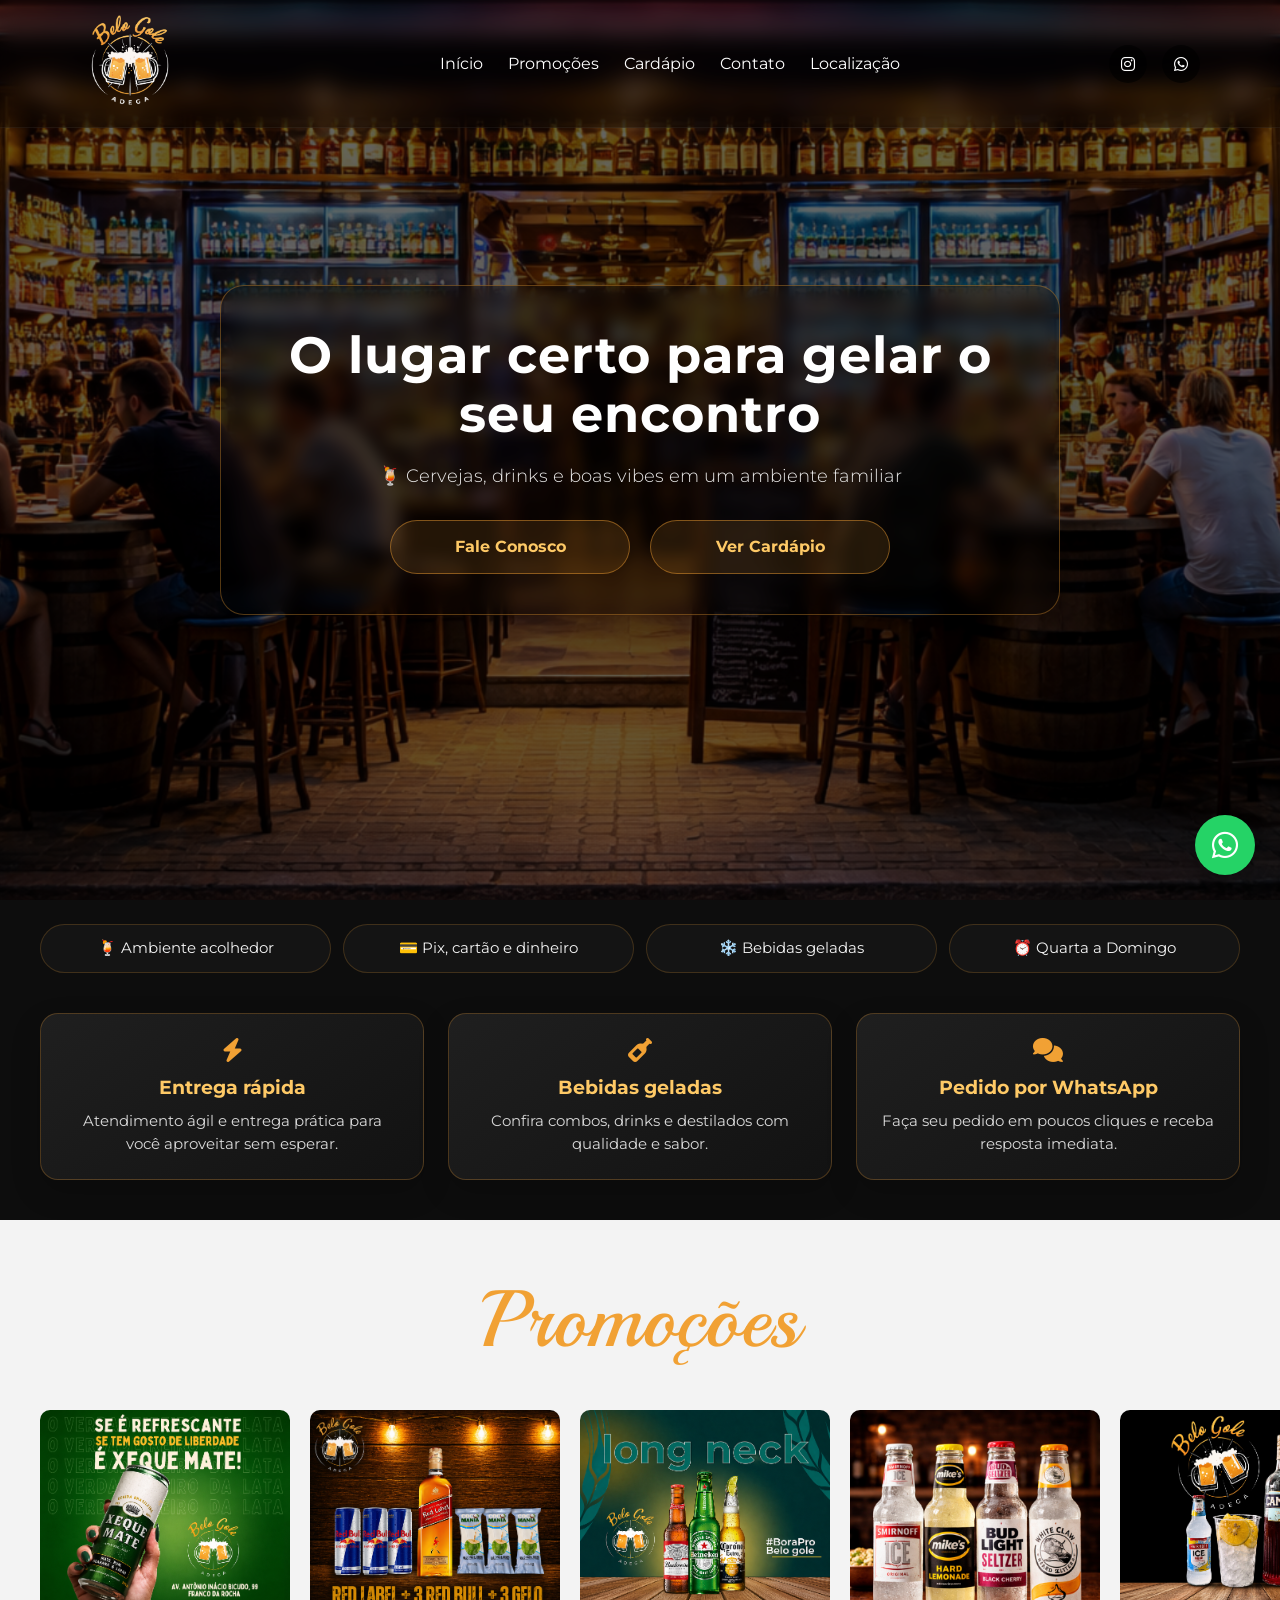
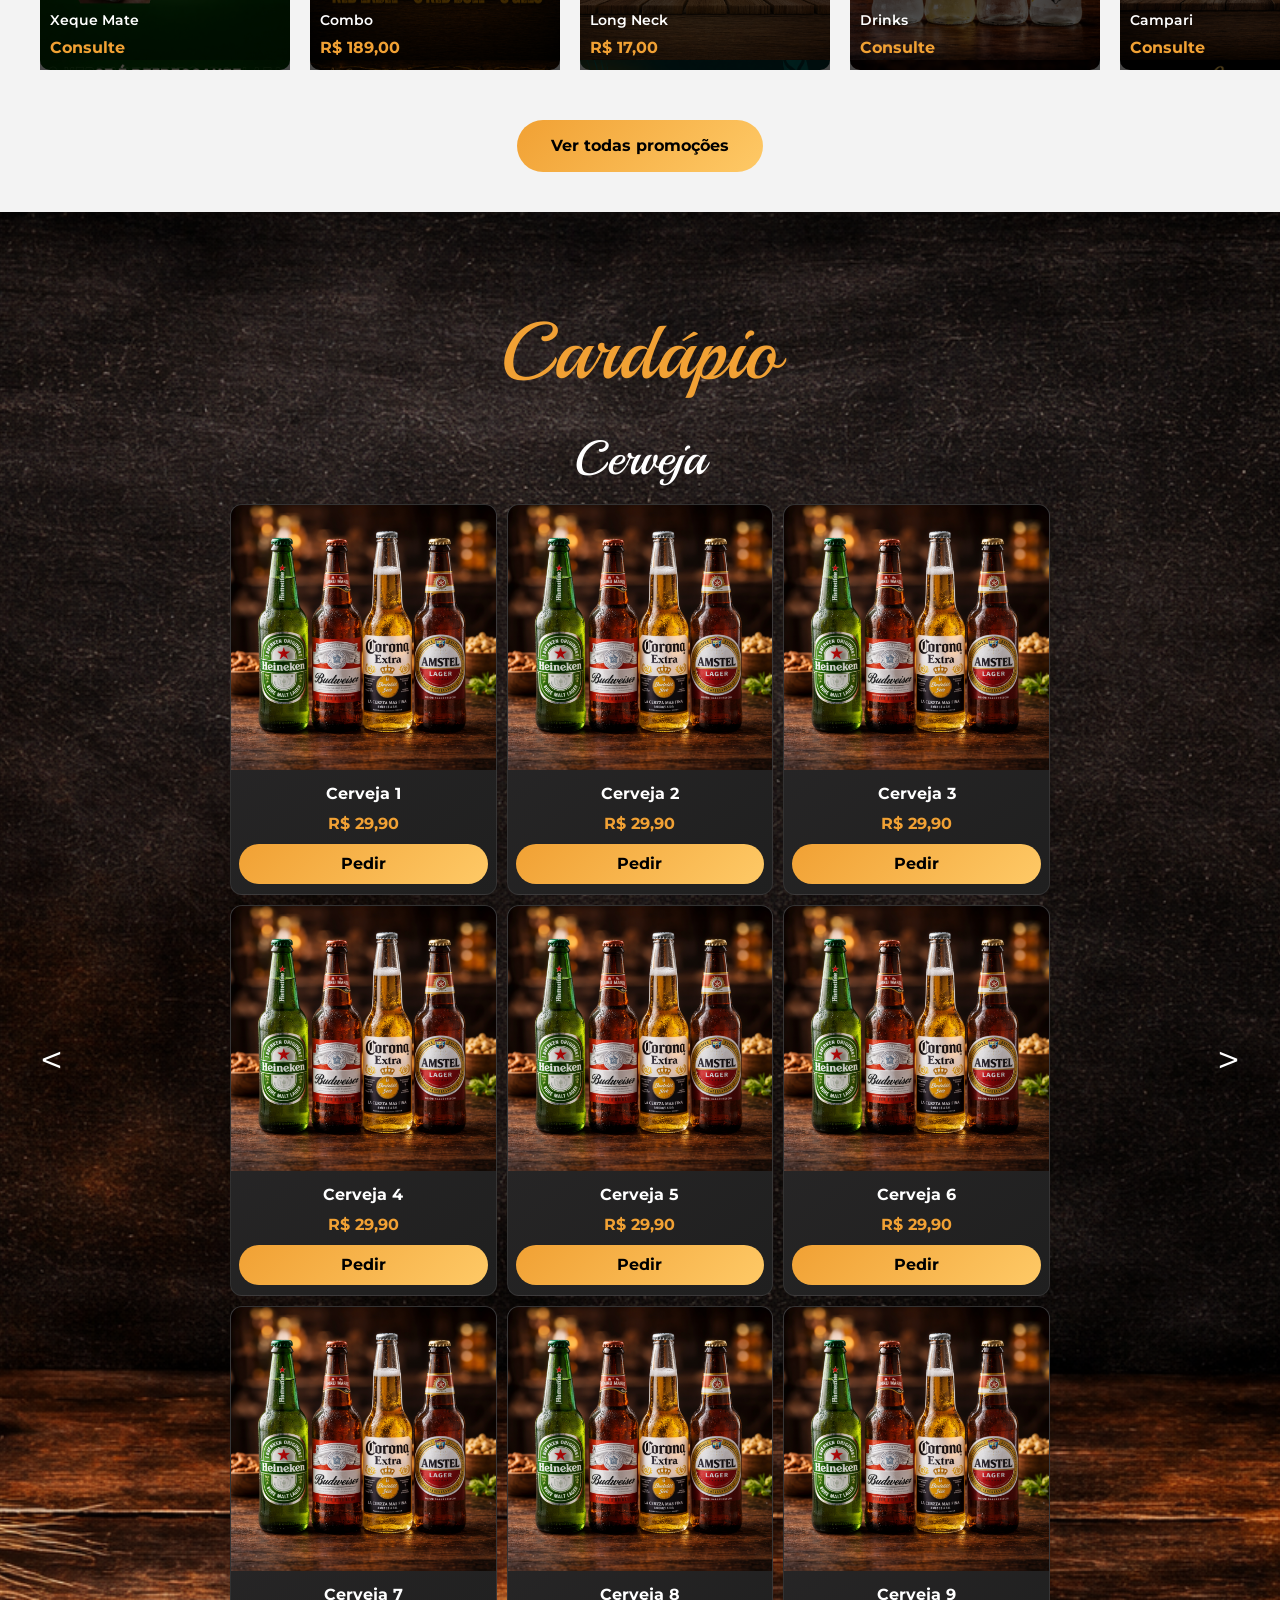
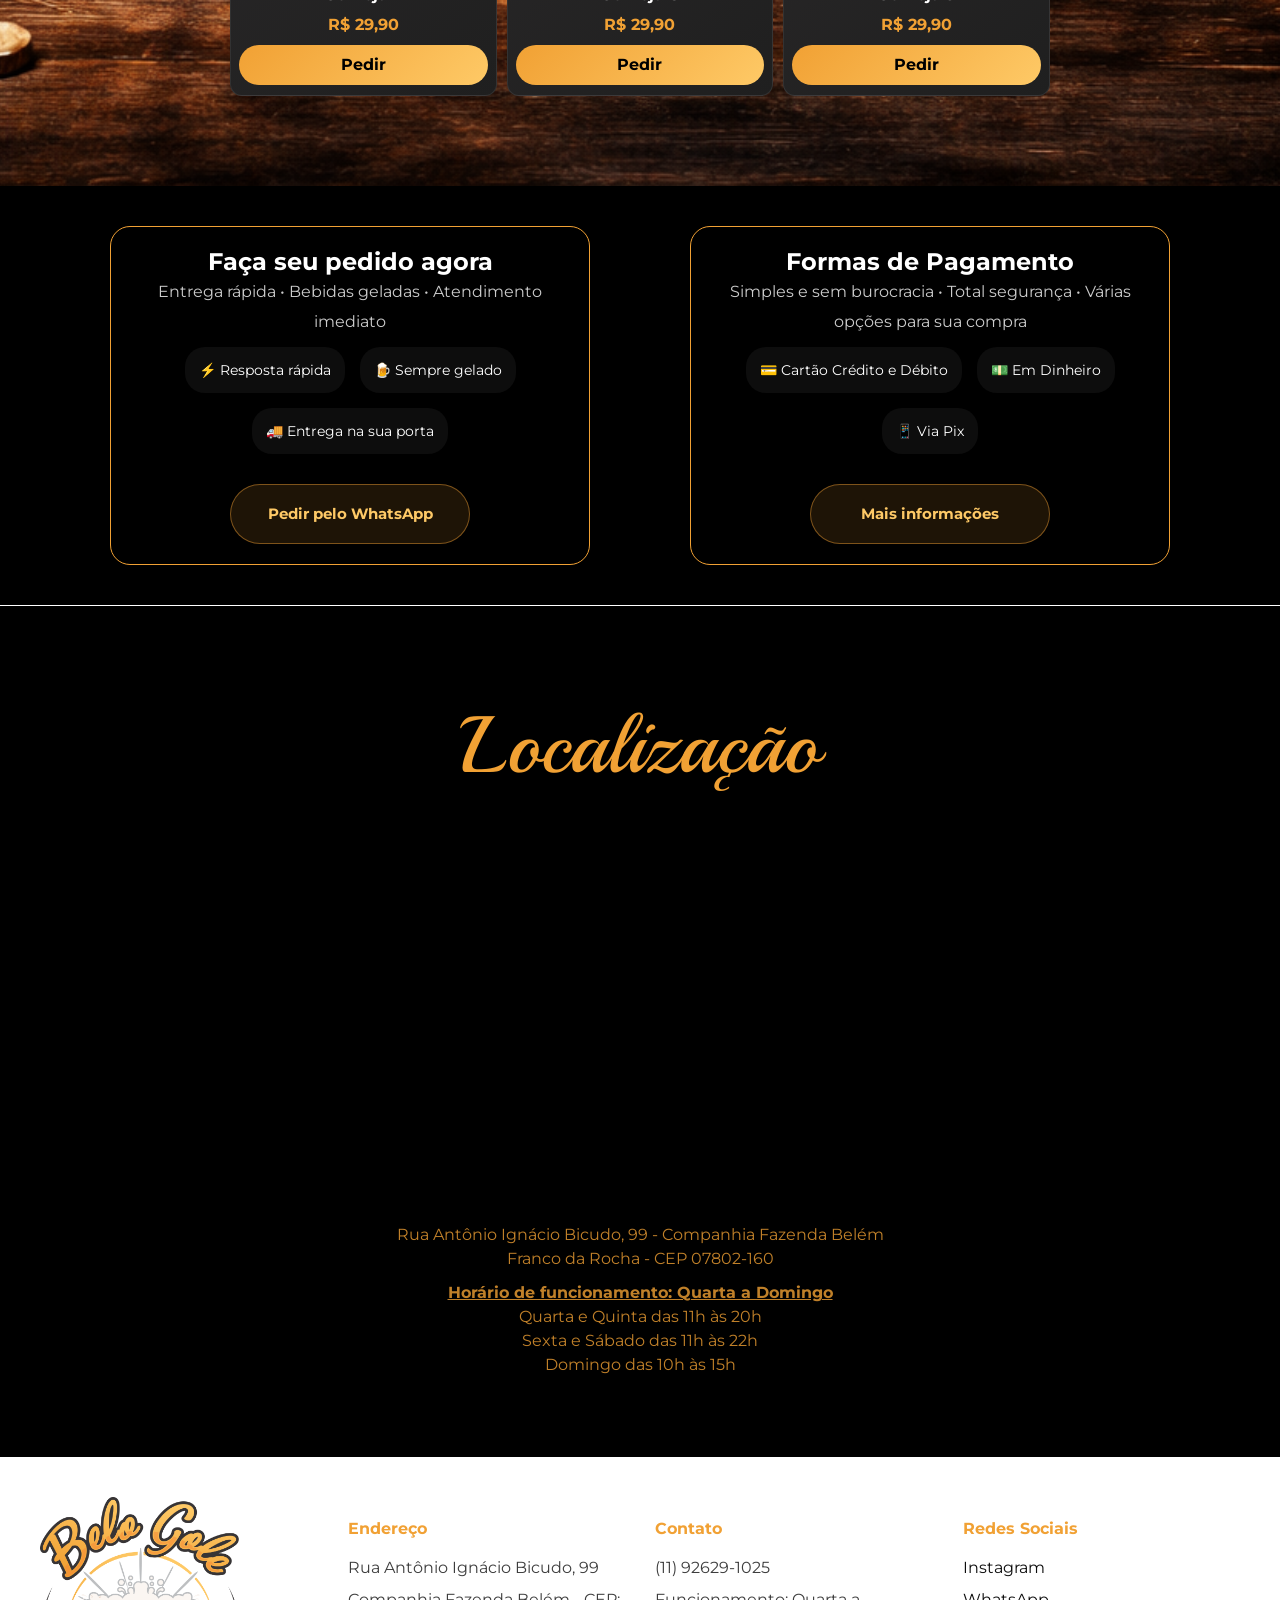
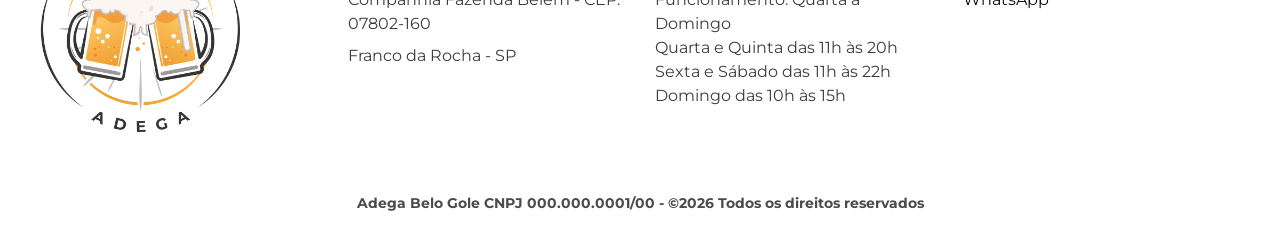
==== index.html @ 0500ac4b "atualizações" ====
<!DOCTYPE html>
<html lang="pt-br">
<head>
  <meta charset="UTF-8">
  <meta name="viewport" content="width=device-width, initial-scale=1.0">
  <title>Adega Belo Gole — O lugar certo para gelar o seu encontro</title>
  <meta name="description" content="Adega Belo Gole em Franco da Rocha. Cervejas, drinks e combos para você curtir em um ambiente acolhedor e cheio de boa energia.">
  <meta property="og:title" content="Adega Belo Gole">
  <meta property="og:description" content="O lugar certo para gelar o seu encontro em Franco da Rocha.">
  <meta property="og:type" content="website">
  <meta property="og:locale" content="pt_BR">

  <link rel="preconnect" href="https://fonts.googleapis.com">
  <link rel="preconnect" href="https://fonts.gstatic.com" crossorigin>
  <link href="https://fonts.googleapis.com/css2?family=Montserrat:wght@300;400;600;700&family=Playball&display=swap" rel="stylesheet">
  <link rel="stylesheet" href="https://cdnjs.cloudflare.com/ajax/libs/font-awesome/6.5.0/css/all.min.css">
  <link rel="stylesheet" href="style.css">
  <link rel="shortcut icon" href="assets/logo.png" type="image/x-icon">
</head>
<body>

<header>
  <div class="logo">
    <img src="assets/logo3.png" alt="Logo da Adega Belo Gole">
  </div>

  <nav aria-label="Navegação principal">
    <a href="#top">Início</a>
    <a href="#promocao">Promoções</a>
    <a href="#cardapio">Cardápio</a>
    <a href="#contato">Contato</a>
    <a href="#localizacao">Localização</a>
  </nav>

  <div class="header-social" aria-label="Redes sociais">
    <a href="#" data-link="instagram" target="_blank" rel="noopener" aria-label="Instagram"><i class="fab fa-instagram"></i></a>
    <a href="#" data-link="whatsapp-pedido" target="_blank" rel="noopener" aria-label="WhatsApp"><i class="fab fa-whatsapp"></i></a>
  </div>

  <div class="menu-toggle" id="menu-toggle" aria-label="Abrir menu" aria-expanded="false" role="button" tabindex="0">☰</div>
</header>

<main id="content">
<section class="hero" id="top">
  <div class="hero-content">
    <h1>O lugar certo para gelar o seu encontro</h1>
    <p>      
      🍹 Cervejas, drinks e boas vibes em um ambiente familiar
    </p>
    <div class="hero-actions">
      <a href="#" data-link="whatsapp-pedido" target="_blank" rel="noopener" class="btn btn-secondary">Fale Conosco</a>      
      <a href="#cardapio" class="btn btn-secondary">Ver Cardápio</a>
    </div>
  </div>
</section>

<section class="trust-strip" aria-label="Pontos de confiança">
  <div class="trust-item">🍹 Ambiente acolhedor</div>
  <div class="trust-item">💳 Pix, cartão e dinheiro</div>
  <div class="trust-item">❄️ Bebidas geladas</div>
  <div class="trust-item">⏰ Quarta a Domingo</div>
</section>

<section class="highlights" aria-label="Destaques">
  <div class="highlight-card">
    <i class="fas fa-bolt"></i>
    <h3>Entrega rápida</h3>
    <p>Atendimento ágil e entrega prática para você aproveitar sem esperar.</p>
  </div>
  <div class="highlight-card">
    <i class="fas fa-wine-bottle"></i>
    <h3>Bebidas geladas</h3>
    <p>Confira combos, drinks e destilados com qualidade e sabor.</p>
  </div>
  <div class="highlight-card">
    <i class="fas fa-comments"></i>
    <h3>Pedido por WhatsApp</h3>
    <p>Faça seu pedido em poucos cliques e receba resposta imediata.</p>
  </div>
</section>

<section class="promocao" id="promocao">
  <h2>Promoções</h2>
  <div class="slider" id="slider"></div>
  <a href="#" class="btn" id="abrirPromocoes">Ver todas promoções</a>
</section>

<section class="cardapio" id="cardapio">
  <div class="header-cardapio">
    <h2>Cardápio</h2>
  </div>

  <div class="carousel">
    <button class="nav-btn" id="btn-prev" aria-label="Categoria anterior">&lt;</button>
    <div class="container">
      <div class="track" id="track"></div>
    </div>
    <button class="nav-btn" id="btn-next" aria-label="Próxima categoria">&gt;</button>
  </div>
</section>

<div class="contato-wrapper" id="contato">
  <div class="contato-box">
    <h2>Faça seu pedido agora</h2>
    <p>Entrega rápida • Bebidas geladas • Atendimento imediato</p>
    <div class="beneficios">
      <span>⚡ Resposta rápida</span>
      <span>🍺 Sempre gelado</span>
      <span>🚚 Entrega na sua porta</span>
    </div>
    <a href="#" data-link="whatsapp-pedido" class="btn" target="_blank" rel="noopener">Pedir pelo WhatsApp</a>
  </div>

  <div class="contato-box">
    <h2>Formas de Pagamento</h2>
    <p>Simples e sem burocracia • Total segurança • Várias opções para sua compra</p>
    <div class="beneficios">
      <span>💳 Cartão Crédito e Débito</span>
      <span>💵 Em Dinheiro</span>
      <span>📱 Via Pix</span>
    </div>
    <a href="#" data-link="whatsapp-pedido" class="whatsapp" target="_blank" rel="noopener">Mais informações</a>
  </div>
</div>

<section class="localizacao" id="localizacao">
  <div class="local-mapa">
    <h2>Localização</h2>
    <iframe
      src="https://www.google.com/maps/embed?pb=!1m18!1m12!1m3!1d3663.6773423840123!2d-46.73143910000001!3d-23.327462799999996!2m3!1f0!2f0!3f0!3m2!1i1024!2i768!4f13.1!3m3!1m2!1s0x94cee416f3af15cd%3A0x63898764dbaa542e!2sR.%20Ant%C3%B4nio%20In%C3%A1cio%20Bicudo%2C%2099%20-%20Companhia%20Fazenda%20Belem%2C%20Franco%20da%20Rocha%20-%20SP%2C%2007802-160!5e0!3m2!1spt-BR!2sbr!4v1774648328125!5m2!1spt-BR!2sbr"
      width="600" height="450" style="border:0;" allowfullscreen="" loading="lazy"
      referrerpolicy="no-referrer-when-downgrade"
      title="Mapa da Adega Belo Gole"></iframe>
    <p>Rua Antônio Ignácio Bicudo, 99 - Companhia Fazenda Belém<br>Franco da Rocha - CEP <span data-cep></span></p>
    <p><strong><ins>Horário de funcionamento: Quarta a Domingo</ins></strong><br>
      Quarta e Quinta das 11h às 20h<br>
      Sexta e Sábado das 11h às 22h<br>
      Domingo das 10h às 15h</p>
  </div>
</section>

<a href="#" data-link="whatsapp-pedido" class="whatsapp-float" target="_blank" rel="noopener" aria-label="Pedir pelo WhatsApp">
  <i class="fab fa-whatsapp"></i>
</a>

<footer class="footer">
  <div class="footer-container">
    <div class="footer-box footer-logo">
      <img src="assets/logo.png" alt="Logo da Adega Belo Gole">
    </div>

    <div class="footer-box">
      <h4>Endereço</h4>
      <p>Rua Antônio Ignácio Bicudo, 99</p>
      <p>Companhia Fazenda Belém - CEP: <span data-cep></span></p>
      <p>Franco da Rocha - SP</p>
    </div>

    <div class="footer-box">
      <h4>Contato</h4>
      <p>(11) 92629-1025</p>
      <p>Funcionamento: Quarta a Domingo<br>
        Quarta e Quinta das 11h às 20h<br>
        Sexta e Sábado das 11h às 22h<br>
        Domingo das 10h às 15h</p>
    </div>

    <div class="footer-box">
      <h4>Redes Sociais</h4>
      <div class="social">
        <a href="#" data-link="instagram" target="_blank" rel="noopener">Instagram</a>
        <a href="#" data-link="whatsapp-pedido" target="_blank" rel="noopener">WhatsApp</a>
      </div>
    </div>
  </div>

  <div class="footer-bottom">
    Adega Belo Gole CNPJ <span id="footer-cnpj"></span> - ©2026 Todos os direitos reservados
  </div>
</footer>
</main>

<div id="popup" class="popup">
  <div class="popup-content popup-content--slide">
    <span class="close" role="button" aria-label="Fechar">&times;</span>
    <img id="popup-img" src="" alt="">
    <h3 id="popup-title"></h3>
    <p id="popup-price"></p>
    <a id="popup-btn" class="whatsapp" target="_blank" rel="noopener">Pedir</a>
  </div>
</div>

<div class="popup-promocoes" id="popupPromocoes">
  <div class="popup-content popup-content--promocoes">
    <span class="fechar-popup" id="fecharPopup" role="button" aria-label="Fechar">&times;</span>
    <h2>Promoções</h2>
    <div class="popup-grid" id="popup-grid"></div>
  </div>
</div>

<script src="js/data.js"></script>
<script src="js/main.js"></script>
</body>
</html>
---- style.css ----
:root {
  --preto: #373435;
  --dourado: #F1A134;
  --dourado-claro: #FEC966;
  --branco: #ffffff;
}

* {
  margin: 0;
  padding: 0;
  box-sizing: border-box;
  font-family: 'Montserrat', sans-serif;
}

html {
  scroll-behavior: smooth;
}

body {
  background-color: black;
  color: var(--branco);
  overflow-x: hidden;
  min-height: 100vh;
  line-height: 1.5;
}

a, button, .menu-toggle {
  transition: color 0.3s ease, background-color 0.3s ease, transform 0.3s ease, box-shadow 0.3s ease;
}

a:focus-visible,
button:focus-visible,
.menu-toggle:focus-visible {
  outline: 2px solid var(--dourado);
  outline-offset: 3px;
}


/* HEADER */
header {
  display: grid;
  grid-template-columns: auto 1fr auto; /* logo | menu | redes */
  align-items: center;
  transition: transform 0.3s ease;
  padding: 10px 150px;
  background: rgba(0,0,0,0.3);
  position: fixed;
  width: 100%;
  top: 0;
  z-index: 1000;
  transition: transform 0.3s ease;
  backdrop-filter: blur(10px);
  border-bottom: 1px solid rgba(255,255,255,0.05);
}

header.hidden {
  transform: translateY(-100%);
}

.logo {
  justify-self: start;
}


.logo img {
  height: 150px;  
  margin: -25px;  
  flex-shrink: 0;
  padding-right: 50px;
}

nav {
  display: flex;
  gap: 25px;
  justify-content: center;
  margin-right: 180px;  
}

nav a {
  color: var(--branco);
  text-decoration: none;
  white-space: nowrap;
  line-height: 50px;
}

nav a:hover {
  color: var(--dourado);
}

/* 🔥 BOTÕES HEADER */
.header-social {
  display: flex;
  gap: 15px;
  justify-self: end;
  margin-right: 70px;    
}

.header-social a {
  width: 38px;
  height: 38px;
  background: rgba(0,0,0,0.6);
  color: #fff;
  display: flex;
  align-items: center;
  justify-content: center;
  border-radius: 50%;
  text-decoration: none;
  transition: 0.3s;
}

.header-social a:hover {
  background: var(--dourado);
  color: #000;  
}

/* HERO */
.hero {
  height: 100vh;
  background: url('assets/fachada4.png') no-repeat center/cover;
  /*background-attachment: fixed;*/
  display: flex;
  justify-content: center;
  align-items: center;
  text-align: center;
  position: relative;
  padding: 20px;
}

.hero::after {
  content: '';
  position: absolute;
  width: 100%;
  height: 100%;
  background: rgba(0,0,0,0.6);
}

.hero-content {
  position: relative;
  z-index: 1;
  width: min(100%, 840px);
  max-width: 840px;
  margin: 0 auto;
  padding: 40px 48px;
  background: rgba(0, 0, 0, 0.4);
  border: 1px solid rgba(241, 161, 52, 0.35);
  border-radius: 24px;
  box-shadow: 0 20px 60px rgba(0, 0, 0, 0.35);
  backdrop-filter: blur(8px);
}

.hero h1 {  
  font-size: clamp(2.2rem, 4vw, 3.4rem);
  font-weight: 700;
  letter-spacing: 1px;
  margin-bottom: 20px;
  line-height: 1.15;
}

.hero p {
  font-size: 18px;
  opacity: 0.9;
  margin-bottom: 30px;
  font-weight: 300;
}

.btn {  
  display: inline-flex;
  align-items: center;
  justify-content: center;
  margin-top: 0;
  padding: 14px 34px;
  background: rgba(241, 161, 52, 0.12);
  color: var(--dourado-claro);
  text-decoration: none;
  font-weight: 700;
  border-radius: 30px;
  transition: all 0.3s ease;
  box-shadow: none;
  white-space: nowrap;
}

.hero-actions {
  display: flex;
  flex-wrap: wrap;
  justify-content: center;
  gap: 20px;
  margin-top: 8px;
  align-items: stretch;
}

.hero-actions .btn,
.hero-actions .btn-secondary {
  min-width: 240px;
  width: 240px;
}

.btn-secondary {
  background: rgba(241, 161, 52, 0.12);
  color: var(--dourado-claro);
  border: 1px solid rgba(241, 161, 52, 0.45);
  box-shadow: none;
}

.btn-secondary:hover {
  transform: translateY(-1px);
  box-shadow: none;
  background: rgba(241, 161, 52, 0.2);
  color: #000;
}

#abrirPromocoes {
  background: linear-gradient(135deg, #F1A134, #FEC966);
  color: #000;
  border: none;
  min-width: auto;
  width: auto;
  box-shadow: none;
}

#abrirPromocoes:hover {
  transform: translateY(-3px) scale(1.02);
  box-shadow: none;
  background: linear-gradient(135deg, #F1A134, #FEC966);
  color: #000;
}

.trust-strip {
  display: grid;
  grid-template-columns: repeat(4, minmax(0, 1fr));
  gap: 12px;
  padding: 24px 40px 0;
  background: #0d0d0d;
}

.trust-item {
  text-align: center;
  padding: 12px 14px;
  border-radius: 999px;
  background: rgba(255,255,255,0.03);
  border: 1px solid rgba(241, 161, 52, 0.2);
  color: #f3f3f3;
  font-size: 0.95rem;
}

/* DESTAQUES */
.highlights {
  display: grid;
  grid-template-columns: repeat(3, minmax(0, 1fr));
  gap: 24px;
  padding: 40px;
  background: #0d0d0d;
}

.highlight-card {
  background: linear-gradient(145deg, #1f1f1f, #121212);
  border: 1px solid rgba(241, 161, 52, 0.25);
  border-radius: 18px;
  padding: 24px;
  text-align: center;
  box-shadow: 0 12px 30px rgba(0, 0, 0, 0.18);
}

.highlight-card i {
  font-size: 1.5rem;
  color: var(--dourado);
  margin-bottom: 12px;
}

.highlight-card h3 {
  color: var(--dourado-claro);
  margin-bottom: 8px;
}

.highlight-card p {
  color: #d8d8d8;
  font-size: 0.95rem;
}

/* PROMOÇÕES */
.promocao {  
  text-align: center;
  padding: 40px 40px 40px;
  background-color: #f3f3f3;
  color: var(--dourado); 
  overflow: hidden; 
}

.promocao h2, .header-cardapio h2, .local-mapa h2 {
  font-family: "Playball", cursive;
  font-weight: 500;
  font-size: 80px;
  font-style: normal;
  color: var(--dourado);
  text-align: center;
}

.slider {
  display: flex;
  gap: 00px;
  width: max-content;
  animation: slide 25s linear infinite;
  margin-top: 30px;
  margin-bottom: 50px;
}

.slider:hover {
  animation-play-state: paused;
}

.slide {  
  min-width: 250px;
  margin-right:20px;
  height: 260px;
  background-size: contain;
  border-radius: 10px;
  position: relative;
  transition: transform 0.3s ease;  
  flex: 0 0 auto;
  cursor: pointer;
}

.slide:hover {
  transform: scale(1.08);
  border: 1px solid var(--dourado);
}

.slide .info {
  position: absolute;
  bottom: 0;
  width: 100%;
  background: rgba(0,0,0,0.7);
  padding: 10px;
  text-align: left;
  
}

.slide .info h4 {
  font-size: 14px;
  font-weight: 600;
  color: #ffffff; 
  margin-bottom: 5px;
}

.slide .info span {
  color: var(--dourado);
  font-weight: 700;
  font-size: 16px;  
}

@keyframes slide {
  0% { transform: translateX(0); }
  100% { transform: translateX(-20%); }
}

/* POPUP PROMOÇÕES */

.popup-promocoes {  
  margin-top: 50px;
  position: fixed;
  top: 0;
  left: 0;
  width: 100%;
  height: 90%;
  background: rgba(0,0,0,0.8);
  display: none;
  justify-content: center;
  align-items: center;
  z-index: 2000;
}

.popup-promocoes.active {
  display: flex;
}

.popup-content--promocoes {
  background: #111;
  padding: 24px;
  border-radius: 18px;
  text-align: center;
  max-width: 1100px;
  width: min(95%, 1100px);
  max-height: 90vh;
  overflow-y: auto;
  display: flex;
  flex-direction: column;
  border: 1px solid var(--dourado);
  position: relative;
  box-shadow: 0 20px 60px rgba(0, 0, 0, 0.35);
}

.popup-content--promocoes h2 {
  font-size: 2.5em;
  font-family: "Playball", cursive;
  margin-bottom: 20px;
  color: var(--dourado);
}

.popup-grid {
  display: grid;
  grid-template-columns: repeat(4, minmax(0, 1fr));
  gap: 20px;
}

.popup-card {
  background: linear-gradient(145deg, #1f1f1f, #121212);
  padding: 12px;
  border-radius: 12px;
  text-align: center;
  border: 1px solid rgba(241, 161, 52, 0.18);
  display: flex;
  flex-direction: column;
  gap: 10px;
}

.popup-card img {
  width: 100%;
  aspect-ratio: 4 / 3;
  object-fit: cover;
  border-radius: 8px;
}

.popup-card h4 {
  margin-top: 10px;
}

.popup-card span {
  color: var(--dourado);
  font-weight: bold;
  display: block;
  margin-bottom: 10px;
}  

/* BOTÃO POPUP PROMOÇÕES*/
.whatsapp-btn-card {
  display: inline-block;
  padding: 8px 16px;
  background: linear-gradient(135deg, #F1A134, #FEC966);
  color: #000;
  font-weight: bold;
  border-radius: 20px;
  text-decoration: none;
  font-size: 1em;
  transition: 0.3s;
  width: 94%;
}

.whatsapp-btn-card:hover {
  transform: scale(1.05);
}

/* botão fechar */
.fechar-popup {
  position: absolute;
  top: 10px;
  right: 20px;
  font-size: 30px;
  cursor: pointer;
}

@keyframes pulse {
  0% { transform: scale(1); }
  50% { transform: scale(1.1); }
  100% { transform: scale(1); }
}

/* CARDÁPIO */
.cardapio {
  padding: 80px 40px;
  text-align: center;
  background: #373435;
  background: url('assets/menu7.png') center/cover no-repeat;   
}

.carousel {
  display: flex;
  align-items: center;
  justify-content: center;
  gap: 30px;
}

.container {
  overflow: hidden;
  width: 70%;   
  margin: auto;
}

.track {
  display: flex;
  transition: transform 0.4s ease;  
}

.group {
  flex: 0 0 100%;
  display: grid;
  justify-content: center; /* 🔥 centraliza o grid */
  gap: 20px;
  padding: 10px;   
}

.group a {  
  width: 94%; /* 🔥 ocupa todo o card */
  margin: auto;
  background: linear-gradient(135deg, #F1A134, #FEC966);
  color: #000;
  text-align: center;
  font-weight: bold;
  font-size: 1em;  
  transition: 0.3s;
  margin-bottom: 10px;  
}

.card {    
  margin: 0 auto;
  background: linear-gradient(145deg, #2c2a2b, #1f1f1f);
  border-radius: 12px;
  overflow: hidden;
  transition: all 0.3s ease;
  border: 1px solid rgba(255,255,255,0.08);
  height: auto;
  display: flex;
  flex-direction: column;
}

.card:hover {
  transform: translateY(-5px) scale(1.03);
  box-shadow: 0 10px 30px rgba(0,0,0,0.5);
  border-color: var(--dourado);
}

.card img {
  width: 100%;
  height: auto; /* 🔥 remove corte */
  display: block;
}

.card-content {
  padding: 12px 12px 8px;
  display: flex;
  flex-direction: column;
  gap: 6px;
  flex: 1;
}

.price {
  color: var(--dourado);
  font-weight: bold;
  font-size: 1rem;
}

.nav-btn {
  background: transparent; /* 👈 sem fundo */
  border: none;
  font-size: 40px; /* 👈 maior */
  color: #ffffff; /* 👈 branca */
  cursor: pointer;
  transition: 0.3s;
}

.nav-btn:hover {
 color: var(--dourado); /* 👈 efeito premium */
 transform: scale(1.2);
}

/* CONTATO */
.contato-wrapper {
  display: flex;
  justify-content: center;
  gap: 30px;  
  flex-wrap: wrap;
  padding: 40px 0;
}

.contato-box {
  background: black;
  backdrop-filter: blur(12px);  
  border-radius: 20px;
  text-align: center;
  width: 100%;
  max-width: 480px;
  flex: 0 1 480px;
  height: auto;
  border: 1px solid var(--dourado);
  padding: 20px;
}

.contato-box p {
  opacity: 0.8;
  margin-bottom: 10px;  
}

.contato h2 {
  font-size: 32px;
  margin-bottom: 10px;
}

.beneficios {
  display: flex;
  justify-content: center;
  gap: 15px;
  flex-wrap: wrap;
  margin-bottom: 30px;
  font-size: 14px;
}

.beneficios span {
  background: rgba(255,255,255,0.05);
  padding: 8px 14px;
  border-radius: 20px;
}

.contato-box .btn,
.contato-box .whatsapp {
  display: inline-flex;
  align-items: center;
  justify-content: center;
  margin-top: 0;
  padding: 14px 34px;
  min-width: 240px;
  width: 240px;
  background: rgba(241, 161, 52, 0.12);
  color: var(--dourado-claro);
  border: 1px solid rgba(241, 161, 52, 0.45);
  font-size: 0.95rem;
  font-weight: 700;
  text-decoration: none;
  border-radius: 30px;
  transition: all 0.3s ease;
  box-shadow: none;
  white-space: nowrap;
}

.contato-box .btn:hover,
.contato-box .whatsapp:hover {
  transform: translateY(-1px);
  box-shadow: none;
  background: rgba(241, 161, 52, 0.2);
  color: #000;
}

.localizacao { 
  text-align: center;  
  padding: 80px 20px;
  background-color: black;
  border-top: 1px solid white;
}

.local-mapa p {
  text-align: center;
  color: var(--dourado);
  opacity: 0.8;
  padding-top: 10px;
}

.local-mapa iframe {
  width: 60%;
  height: 400px;
  
  border: none;
  border-radius: 12px;
}

/* BOTÃO HAMBURGUER */
.menu-toggle {  
  display: none;
  font-size: 40px; /* 🔥 maior */
  color: #fff;
  cursor: pointer;
  position: absolute;
  right: 40px; /* 🔥 joga pra direita */  
  top: 50%;
  transform: translateY(-50%);
  z-index: 1100;
  
}

.menu-toggle:hover {
  color: var(--dourado);
  transition: 0.3s;
}

/* FOOTER */
.footer {
  background: white;
  padding: 60px 20px 20px;
  color: #0d0d0d;
}

.footer-container {
  max-width: 1200px;
  margin: 0 auto;
  display: grid;
  grid-template-columns: repeat(4, 1fr);
  gap: 30px;
}

.footer-box h3,
.footer-box h4 {
  margin-bottom: 15px;
  color: var(--dourado);
}

.footer-box p {
  opacity: 0.8;
  margin-bottom: 8px;
}

.footer-logo img {
  width: 200px;
  max-width: 100%;
  margin-top: -20px;
}

.footer-logo {
  display: flex;
  align-items: center;
}

.social {
  display: flex;
  flex-direction: column;
  gap: 8px;
}

.social a {
  color: #0d0d0d;
  text-decoration: none;
  transition: 0.3s;
}

.social a:hover {
  color: var(--dourado);
}

.footer-bottom {   
  color: black;
  font-weight: bold;
  text-align: center;
  margin-top: 40px;
  padding-top: 20px;
  border-top: 1px solid rgba(255,255,255,0.1);
  font-size: 14px;
  opacity: 0.7;
}

/* BOTÃO WHATSAPP FLUTUANTE */
.whatsapp-float {
  position: fixed;
  bottom: 25px;
  right: 25px;
  width: 60px;
  height: 60px;
  background: #25D366;
  color: #fff;
  font-size: 30px;
  display: flex;
  align-items: center;
  justify-content: center;
  border-radius: 50%;
  text-decoration: none;
  z-index: 2000;
  box-shadow: 0 5px 15px rgba(0,0,0,0.3);
  transition: 0.3s;
  animation: pulse 1.5s infinite;
}

/* HOVER */
.whatsapp-float:hover {
  transform: scale(1.1);
  box-shadow: 0 8px 25px rgba(0,0,0,0.4);
}

/* POPUP */
.popup {
  position: fixed;
  top: 0;
  left: 0;
  width: 100%;
  height: 100%;
  background: rgba(0,0,0,0.8);
  display: none;
  justify-content: center;
  align-items: center;
  z-index: 2000;
}

.popup-content--slide {
  background: #111;
  padding: 30px;
  border-radius: 15px;
  text-align: center;
  max-width: 420px;
  width: 90%;
  border: 1px solid var(--dourado);
  position: relative;
  overflow: auto;
}

.popup-content--slide img {
  width: 100%;
  height: 370px;
  object-fit: cover;
  border-radius: 10px;
  margin-bottom: 10px;
  background-color: #000;
}

.popup-content--slide h3 {
  margin-bottom: 10px;
}

.popup-content--slide p {
  color: var(--dourado);
  font-weight: bold;
  margin-bottom: 20px;
}

.close {
  position: absolute;
  top: 10px;
  right: 15px;
  font-size: 25px;
  cursor: pointer;
}

/* RESPONSIVO */
/* =========================
   DESKTOP
========================= */
@media (min-width: 768px) {
  header {
    padding: 10px 80px;
  }

  nav {
    margin-right: 0;
  }

  .header-social {
    margin-right: 0;
  }

  .group {
    flex: 0 0 100%;
    display: grid;
    grid-template-columns: repeat(3, minmax(0, 1fr));
    gap: 10px;
    width: 100%;
    align-items: start;
  }

  .group p {
    grid-column: 1 / -1;
    font-size: 3em;
    font-family: "Playball", cursive;
    border-radius: 5px;
  }

  .contato-wrapper {
    display: flex;
    justify-content: center;
    gap: 100px;
    flex-wrap: wrap;
    padding: 40px 0;
  }

  .contato-box {
    background: black;
    backdrop-filter: blur(12px);
    padding: 20px;
    border-radius: 20px;
    text-align: center;
    width: 100%;
    max-width: 480px;
    flex: 0 1 480px;
    height: auto;
    border: 1px solid var(--dourado);
    line-height: 30px;
  }

  .contato-box .whatsapp {
    margin-top: 0;
  }

}

/* =========================
   MOBILE
========================= */
@media (max-width: 768px) {
  .hero {
    height: 100vh;
    background: url('assets/fachada4.png') no-repeat center/cover;
    background-attachment: fixed;
    background-position: center top;
    background-size: cover;
    display: flex;
    justify-content: center;
    align-items: center;
    text-align: center;
    position: relative;
  }

  .hero::after {
    content: '';
    position: absolute;
    width: 100%;
    height: 100%;
    background: rgba(0, 0, 0, 0.6);
  }

  .group {
    flex: 0 0 100%;
    display: grid;
    grid-template-columns: repeat(2, 1fr);
    gap: 20px;
    width: 100%;
  }

  .highlights {
    grid-template-columns: 1fr;
    padding: 30px 20px 30px;
  }

  .hero-actions {
    flex-direction: column;
    align-items: stretch;
  }

  .hero-actions .btn,
  .hero-actions .btn-secondary {
    width: 100%;
    min-width: auto;
  }

  .trust-strip {
    grid-template-columns: 1fr 1fr;
    padding: 20px 20px 0;
  }

  .promocao {
    padding: 40px 20px;
  }

  .group p {
    grid-column: 1 / -1;
    font-size: 2em;
    font-family: "Playball", cursive;
    border-radius: 5px;
  }

  .group .card:nth-child(n+8) {
    display: none;
  }

  .container {
    overflow: hidden;
    width: 100%;
    max-width: 100%;
    margin: auto;
  }

  .cardapio {
    padding-left: 1px;
    padding-right: 1px;
  }

  h2 {
    line-height: 70px;
  }

  header {
    padding: 10px 30px;
  }

  .track {
    display: flex;
    transition: transform 0.5s ease;
  }
  .menu-toggle {
    display: block;
    font-size: 50px;
    color: #fff;
    cursor: pointer;
  }

  .header-social {
    display: flex;
    gap: 10px;
    justify-self: end;
    margin-right: 70px;
    margin-top: 0;
    position: relative;
    z-index: 2;
  }

  .header-social a {
    width: 30px;
    height: 30px;
    background: rgba(0, 0, 0, 0);
    color: #fff;
    display: flex;
    border-radius: 50%;
    text-decoration: none;
    transition: 0.5s;
  }

  .header-social a:hover {
    background: var(--dourado);
    color: #000;
  }

  nav {
    position: absolute;
    top: 100%;
    left: 0;
    width: 100%;
    background: #000;
    display: none;
    flex-direction: column;
    align-items: center;
    padding: 20px 0;
  }

  nav.active {
    display: flex;
  }

  nav ul {
    flex-direction: column;
    gap: 20px;
  }

  nav ul li a {
    color: #fff;
    font-size: 18px;
  }

  nav a {
    font-size: 20px;
  }

  .promocao h2,
  .cardapio h2,
  .local-mapa h2 {
    font-family: "Playball", cursive;
    font-weight: 500;
    font-size: 50px;
    font-style: normal;
    color: var(--dourado);
    text-align: center;
  }

  .contato-box .whatsapp {
    margin-top: 0;
  }

  .local-mapa iframe {
    width: 100%;
    height: 400px;
    border: none;
    border-radius: 12px;
  }

  .footer-container {
    grid-template-columns: 1fr;
    text-align: center;
  }

  .footer-box,
  .social {
    align-items: center;
  }

  .footer-logo {
    display: flex;
    justify-content: center;
    align-items: center;
    width: 100%;
  }

  .footer-logo img {
    width: 130px;
    margin: 0 auto;
    display: block;
  }

  .whatsapp-float {
    width: 55px;
    height: 55px;
    font-size: 26px;
    bottom: 20px;
    right: 20px;
  }

  .popup-grid {
    grid-template-columns: repeat(2, minmax(0, 1fr));
  }

  .popup-content--slide,
  .popup-content--promocoes {
    height: auto;
    max-height: 90vh;
    padding: 15px;
  }

  .popup-content--slide img {
    width: 100%;
    height: auto;
    max-height: 500px;
    object-fit: contain;
  }
}
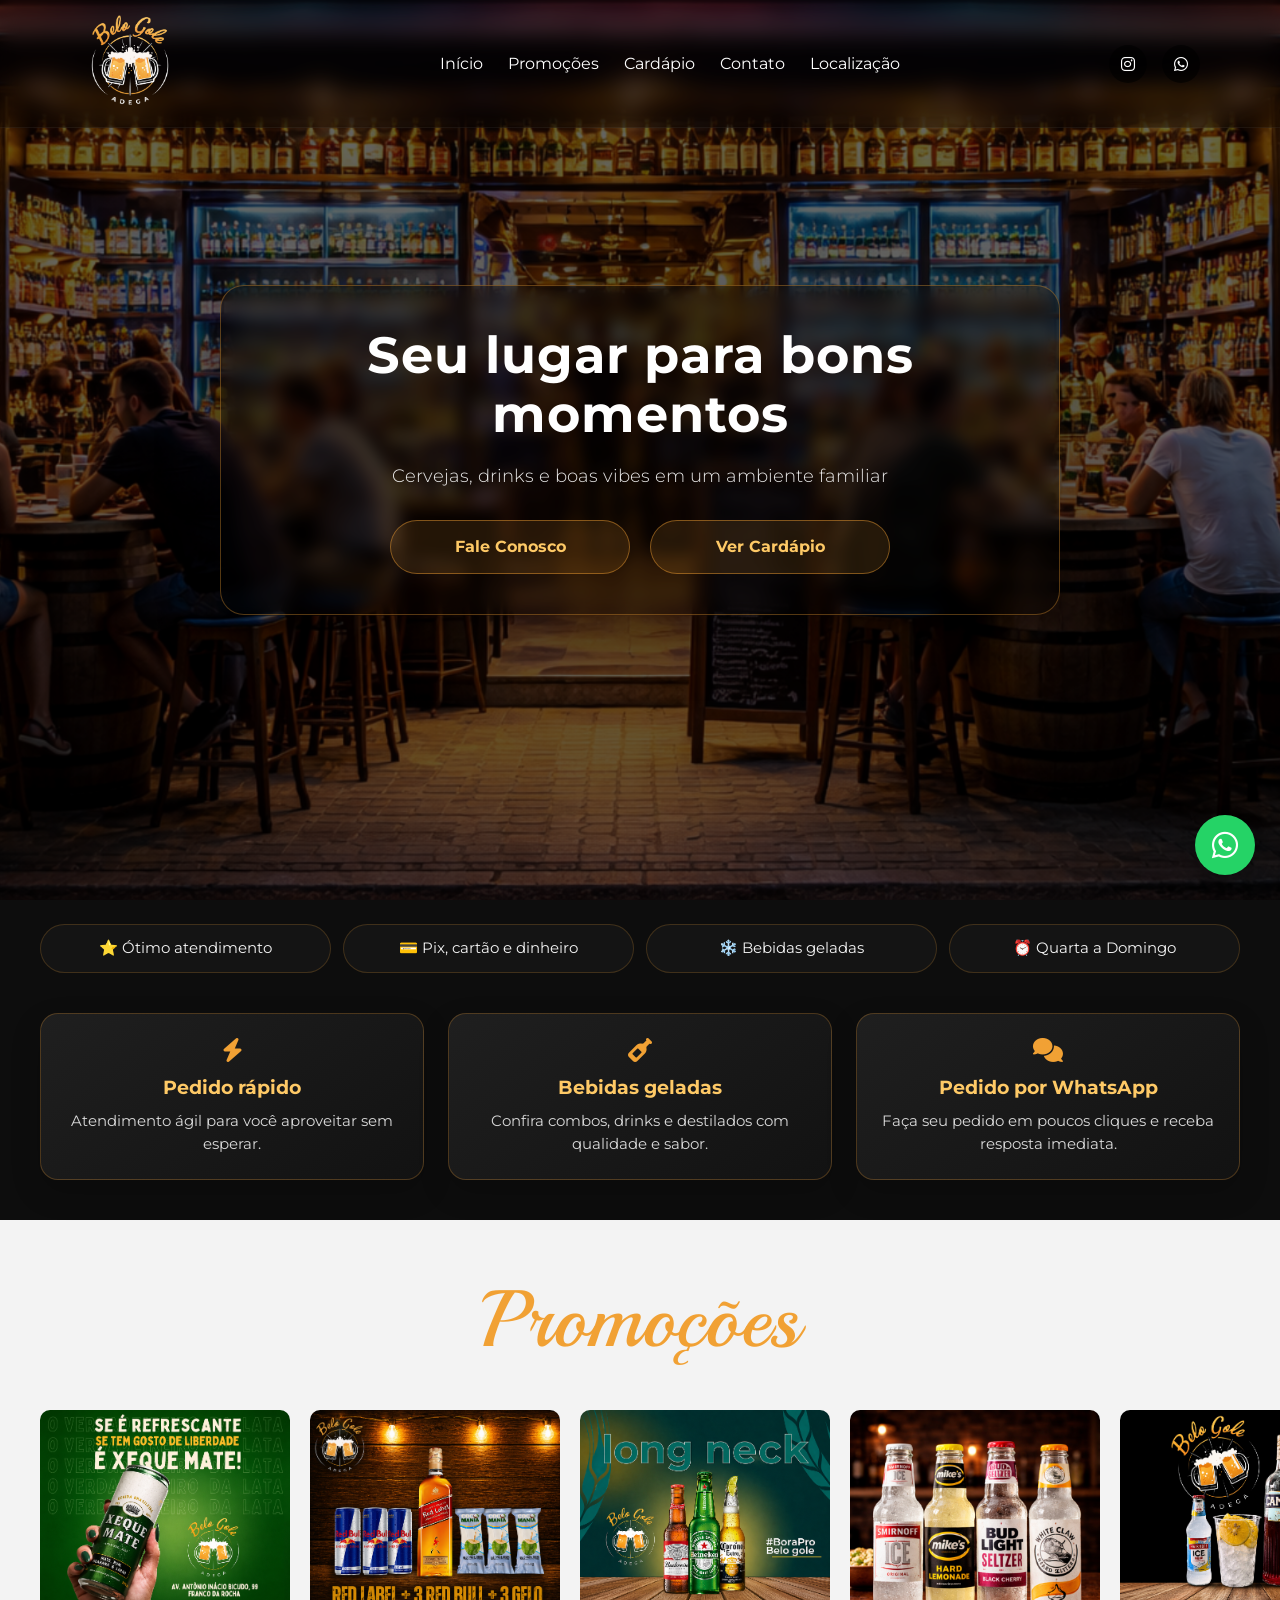
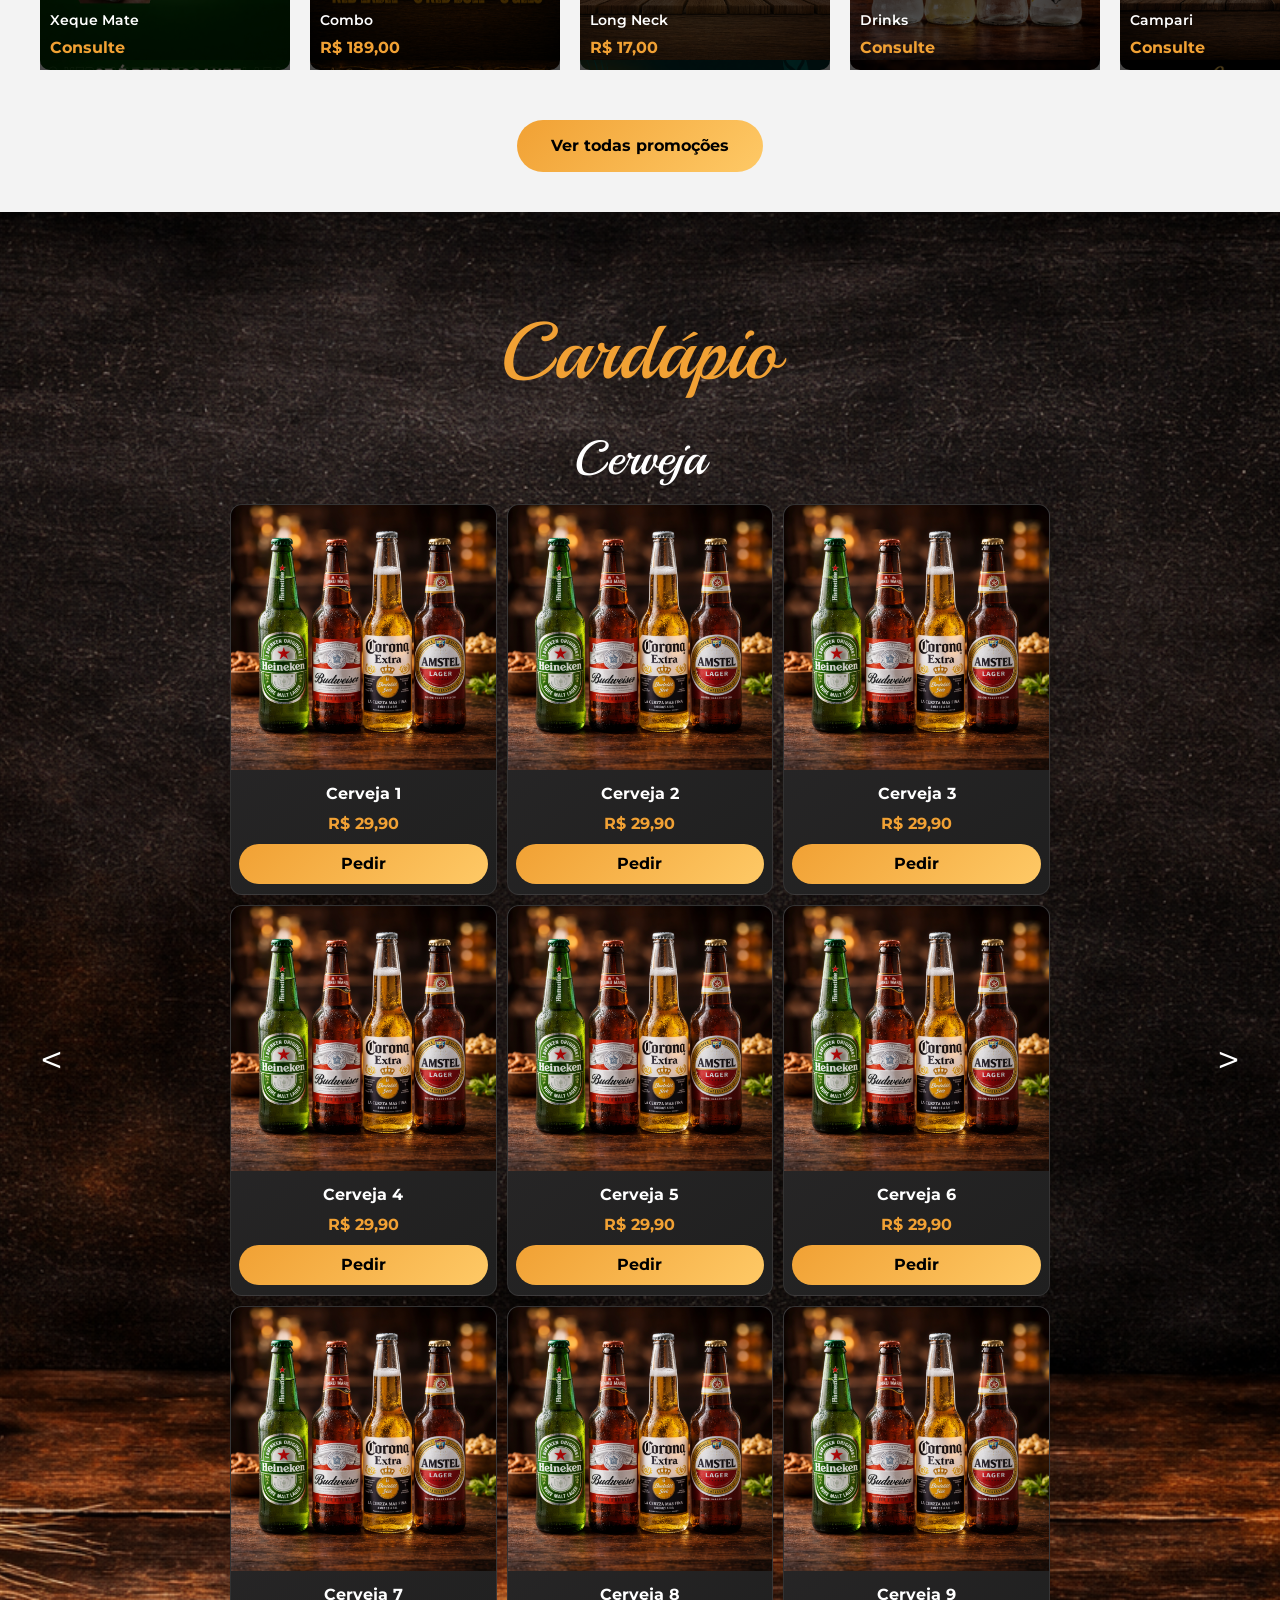
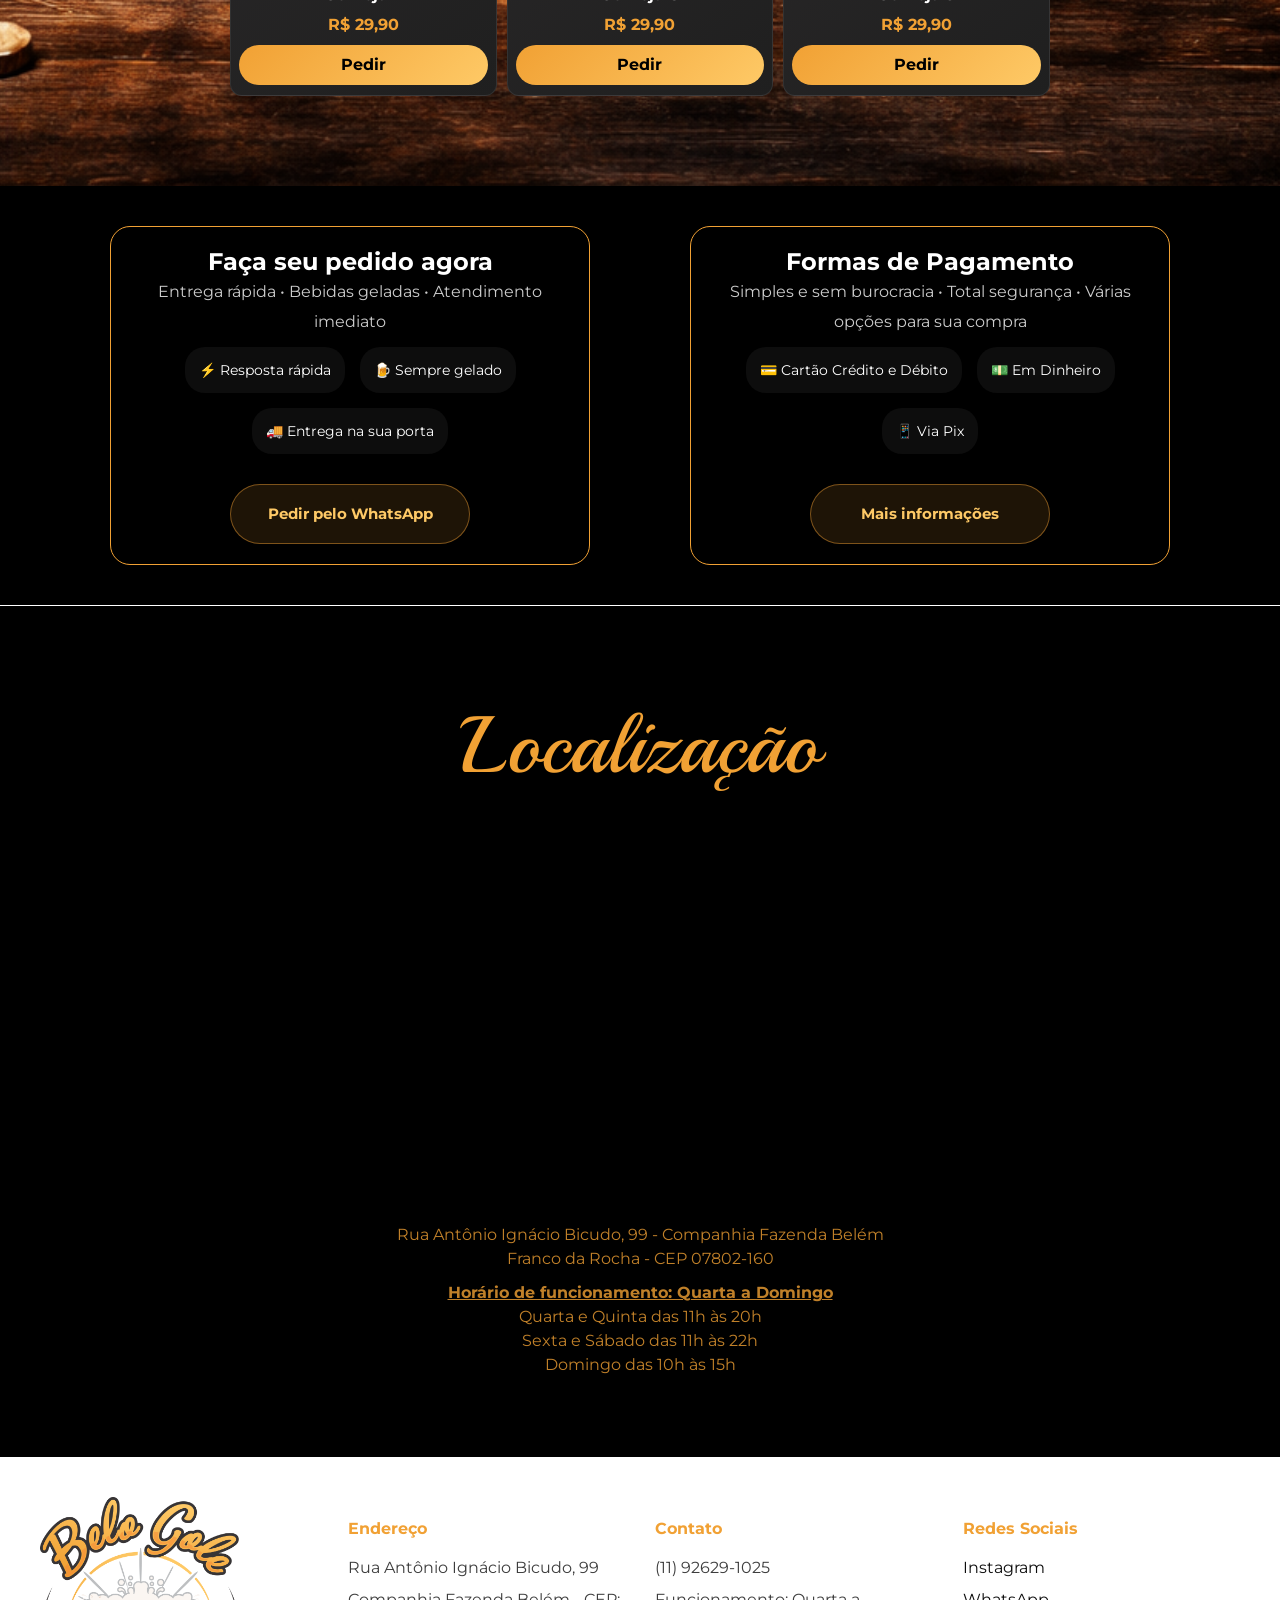
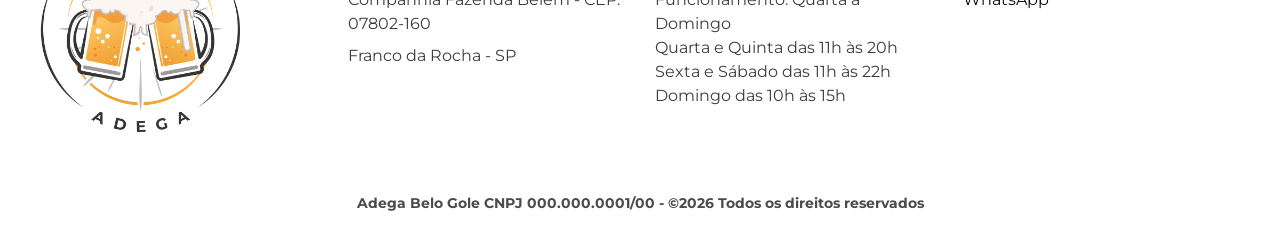
==== commit 7401cea6: "atualizando" ====
--- a/index.html
+++ b/index.html
@@ -43,9 +43,9 @@
 <main id="content">
 <section class="hero" id="top">
   <div class="hero-content">
-    <h1>O lugar certo para gelar o seu encontro</h1>
+    <h1>Seu lugar para bons momentos</h1>
     <p>      
-      🍹 Cervejas, drinks e boas vibes em um ambiente familiar
+      Cervejas, drinks e boas vibes em um ambiente familiar
     </p>
     <div class="hero-actions">
       <a href="#" data-link="whatsapp-pedido" target="_blank" rel="noopener" class="btn btn-secondary">Fale Conosco</a>      
@@ -55,7 +55,7 @@
 </section>
 
 <section class="trust-strip" aria-label="Pontos de confiança">
-  <div class="trust-item">🍹 Ambiente acolhedor</div>
+  <div class="trust-item">⭐ Ótimo atendimento</div>
   <div class="trust-item">💳 Pix, cartão e dinheiro</div>
   <div class="trust-item">❄️ Bebidas geladas</div>
   <div class="trust-item">⏰ Quarta a Domingo</div>
@@ -64,8 +64,8 @@
 <section class="highlights" aria-label="Destaques">
   <div class="highlight-card">
     <i class="fas fa-bolt"></i>
-    <h3>Entrega rápida</h3>
-    <p>Atendimento ágil e entrega prática para você aproveitar sem esperar.</p>
+    <h3>Pedido rápido</h3>
+    <p>Atendimento ágil para você aproveitar sem esperar.</p>
   </div>
   <div class="highlight-card">
     <i class="fas fa-wine-bottle"></i>
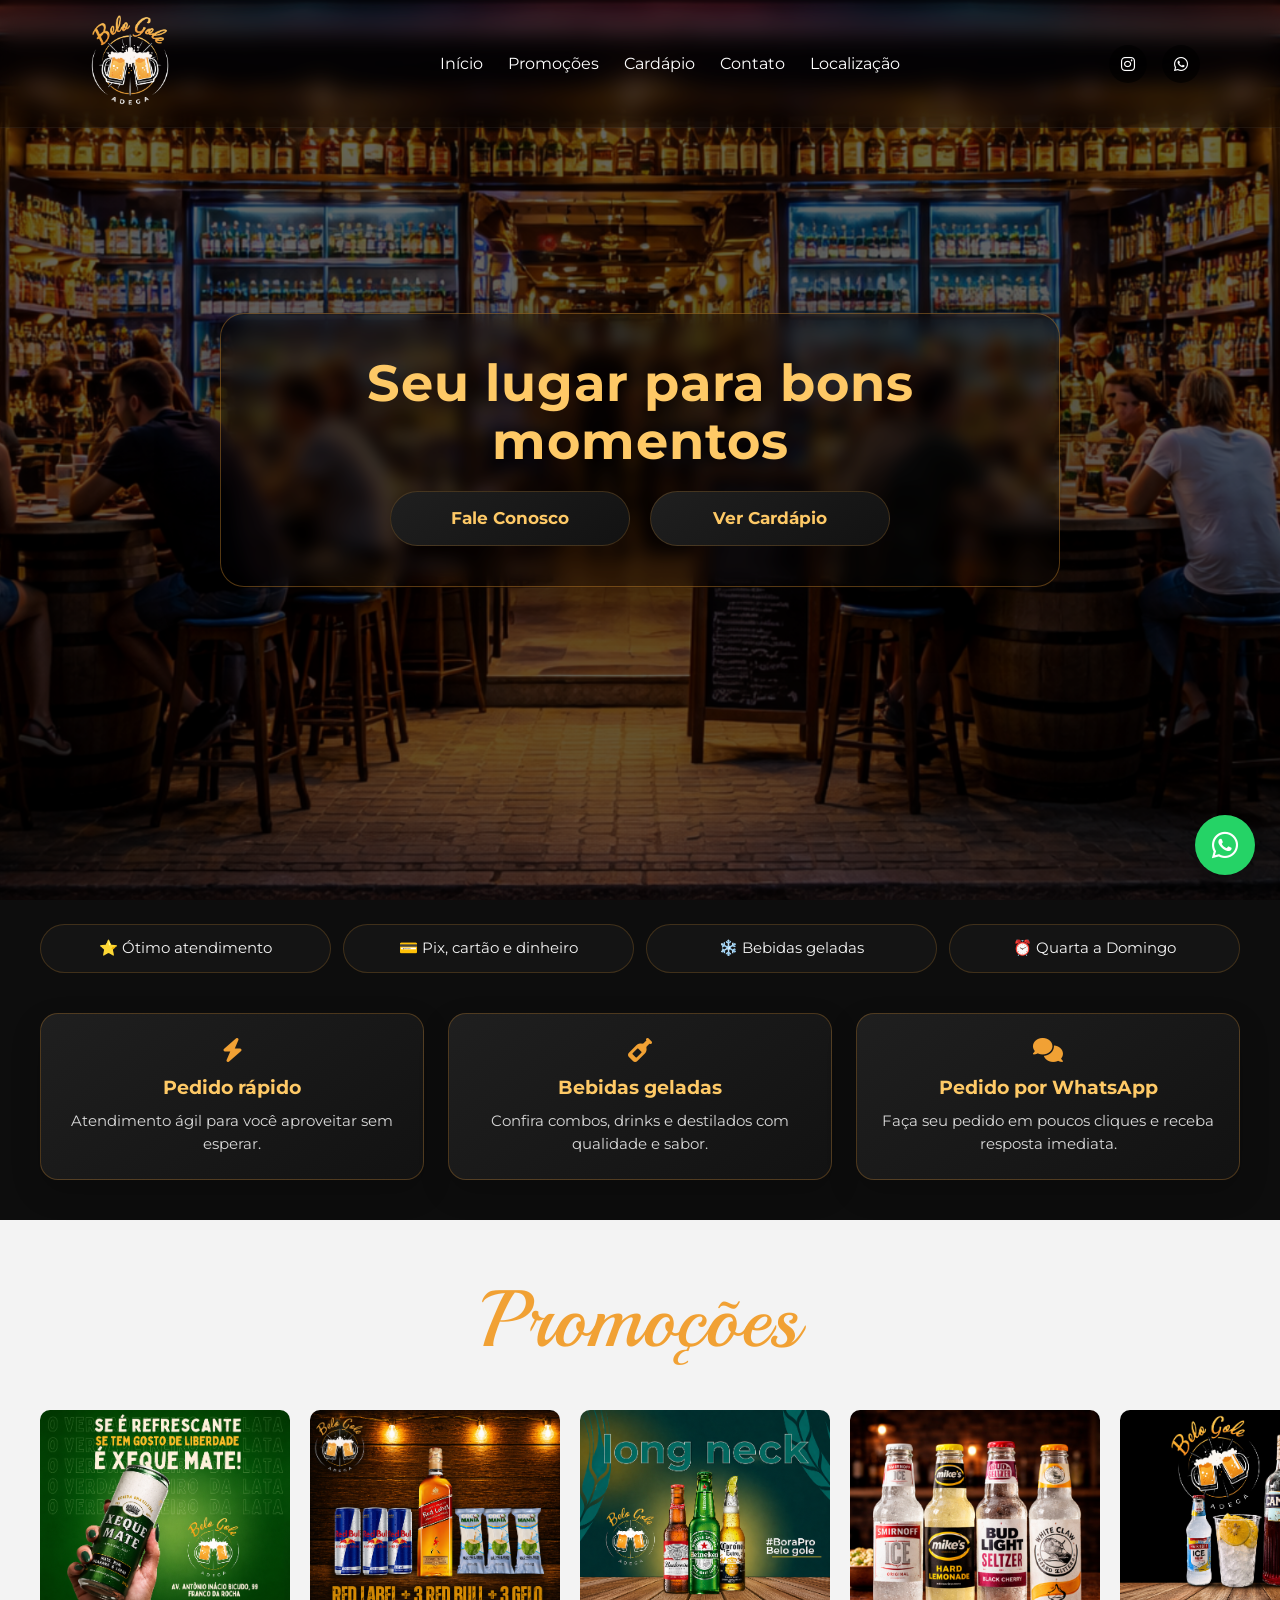
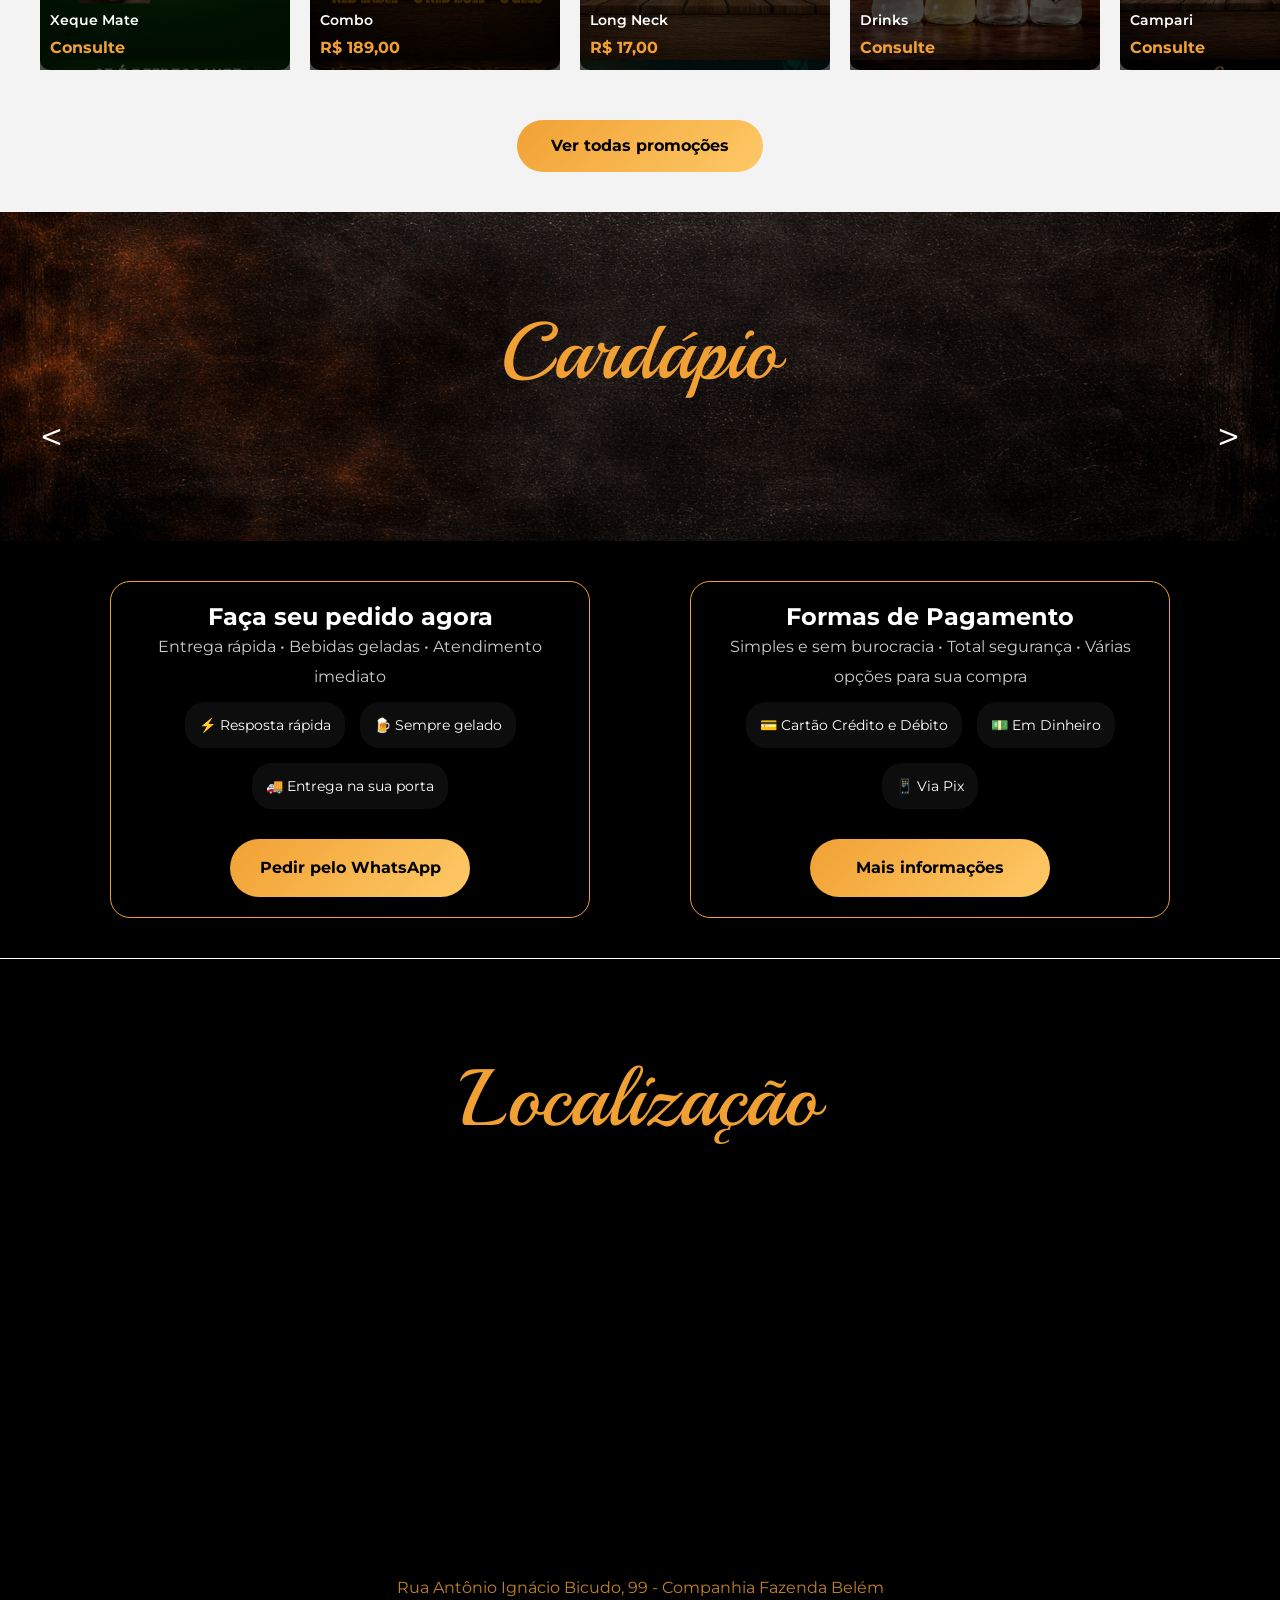
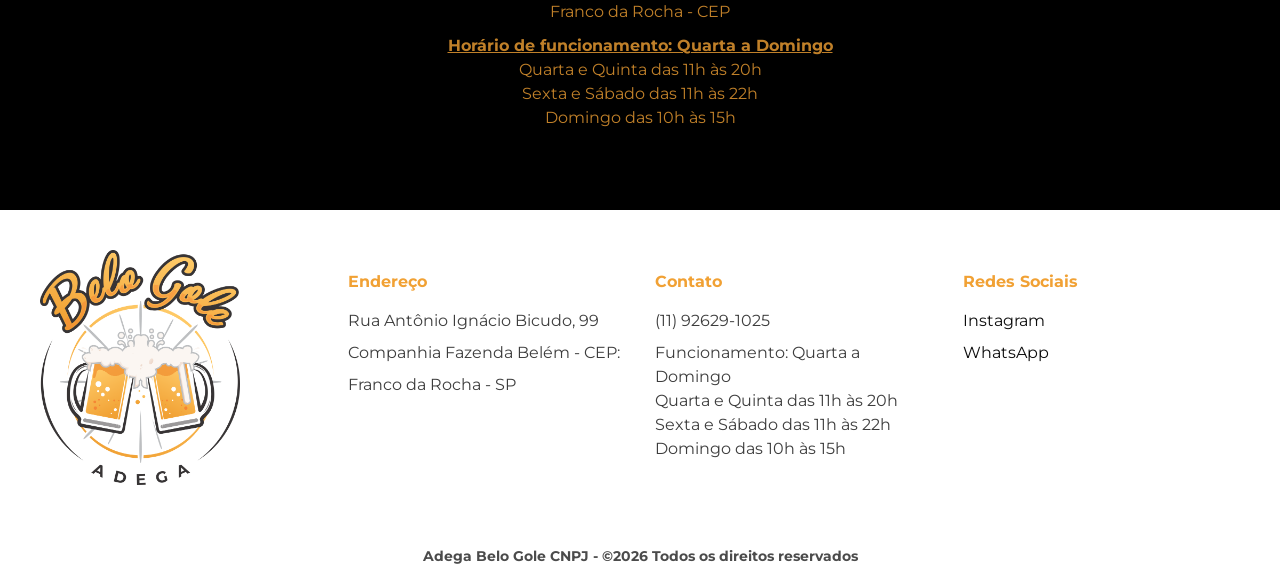
==== commit b3d534d3: "atualizações" ====
--- a/index.html
+++ b/index.html
@@ -44,9 +44,7 @@
 <section class="hero" id="top">
   <div class="hero-content">
     <h1>Seu lugar para bons momentos</h1>
-    <p>      
-      Cervejas, drinks e boas vibes em um ambiente familiar
-    </p>
+   
     <div class="hero-actions">
       <a href="#" data-link="whatsapp-pedido" target="_blank" rel="noopener" class="btn btn-secondary">Fale Conosco</a>      
       <a href="#cardapio" class="btn btn-secondary">Ver Cardápio</a>
--- a/style.css
+++ b/style.css
@@ -154,13 +154,15 @@
   letter-spacing: 1px;
   margin-bottom: 20px;
   line-height: 1.15;
+  color: var(--dourado-claro);
 }
 
 .hero p {
-  font-size: 18px;
-  opacity: 0.9;
+  font-size: 20px;
+  opacity: 0.95;
   margin-bottom: 30px;
-  font-weight: 300;
+  font-weight: 400;
+  color: var(--dourado-claro);
 }
 
 .btn {  
@@ -192,6 +194,20 @@
 .hero-actions .btn-secondary {
   min-width: 240px;
   width: 240px;
+  font-size: 1.05rem;
+  background: linear-gradient(145deg, #1f1f1f, #121212);
+  color: var(--dourado-claro);
+  border: 1px solid rgba(241, 161, 52, 0.2);
+}
+
+/* Hover suave para botões do hero (tonalidade próxima ao estado normal) */
+.hero .hero-actions .btn:hover,
+.hero .hero-actions .btn-secondary:hover {
+  background: linear-gradient(145deg, #232323, #141414);
+  color: var(--dourado-claro);
+  transform: translateY(-1px);
+  box-shadow: none;
+  border: 1.2px solid rgba(241, 161, 52, 0.35);
 }
 
 .btn-secondary {
@@ -617,14 +633,14 @@
   padding: 14px 34px;
   min-width: 240px;
   width: 240px;
-  background: rgba(241, 161, 52, 0.12);
-  color: var(--dourado-claro);
-  border: 1px solid rgba(241, 161, 52, 0.45);
-  font-size: 0.95rem;
+  background: linear-gradient(135deg, #F1A134, #FEC966);
+  color: #000;
+  border: none;
+  font-size: 1rem;
   font-weight: 700;
   text-decoration: none;
   border-radius: 30px;
-  transition: all 0.3s ease;
+  transition: all 0.25s ease;
   box-shadow: none;
   white-space: nowrap;
 }
@@ -633,7 +649,7 @@
 .contato-box .whatsapp:hover {
   transform: translateY(-1px);
   box-shadow: none;
-  background: rgba(241, 161, 52, 0.2);
+  background: linear-gradient(135deg, #F1A134, #FEC966);
   color: #000;
 }
 
@@ -888,16 +904,18 @@
 ========================= */
 @media (max-width: 768px) {
   .hero {
-    height: 100vh;
-    background: url('assets/fachada4.png') no-repeat center/cover;
-    background-attachment: fixed;
-    background-position: center top;
+    height: 100svh;
+    min-height: 100svh;
+    background: url('assets/fachada4.png') no-repeat center center / cover;
+    background-attachment: scroll;
+    background-position: center center;
     background-size: cover;
     display: flex;
     justify-content: center;
     align-items: center;
     text-align: center;
     position: relative;
+    overflow: hidden;
   }
 
   .hero::after {
@@ -905,7 +923,7 @@
     position: absolute;
     width: 100%;
     height: 100%;
-    background: rgba(0, 0, 0, 0.6);
+    background: rgba(0, 0, 0, 0.35);
   }
 
   .group {
@@ -916,9 +934,52 @@
     width: 100%;
   }
 
+  .card {
+    transform: scale(1.05);
+    width: 100%;
+    max-width: 100%;
+    min-width: 0;
+  }
+
+  .card img {
+    min-height: 170px;
+    object-fit: cover;
+  }
+
+  .card-content {
+    padding: 14px;
+    gap: 8px;
+  }
+
   .highlights {
     grid-template-columns: 1fr;
     padding: 30px 20px 30px;
+  }
+
+  .hero-content {
+    width: 100%;
+    max-width: 100%;
+    padding: 20px 16px;
+    background: transparent;
+    border: none;
+    box-shadow: none;
+    border-radius: 0;
+    backdrop-filter: none;
+    position: relative;
+    z-index: 1;
+  }
+
+  .hero h1 {
+    display: block;
+    text-transform: uppercase;
+  }
+
+  .hero p {
+    font-size: 18px;
+    opacity: 0.9;
+    margin-bottom: 30px;
+    font-weight: 300;
+    color: #fff;
   }
 
   .hero-actions {
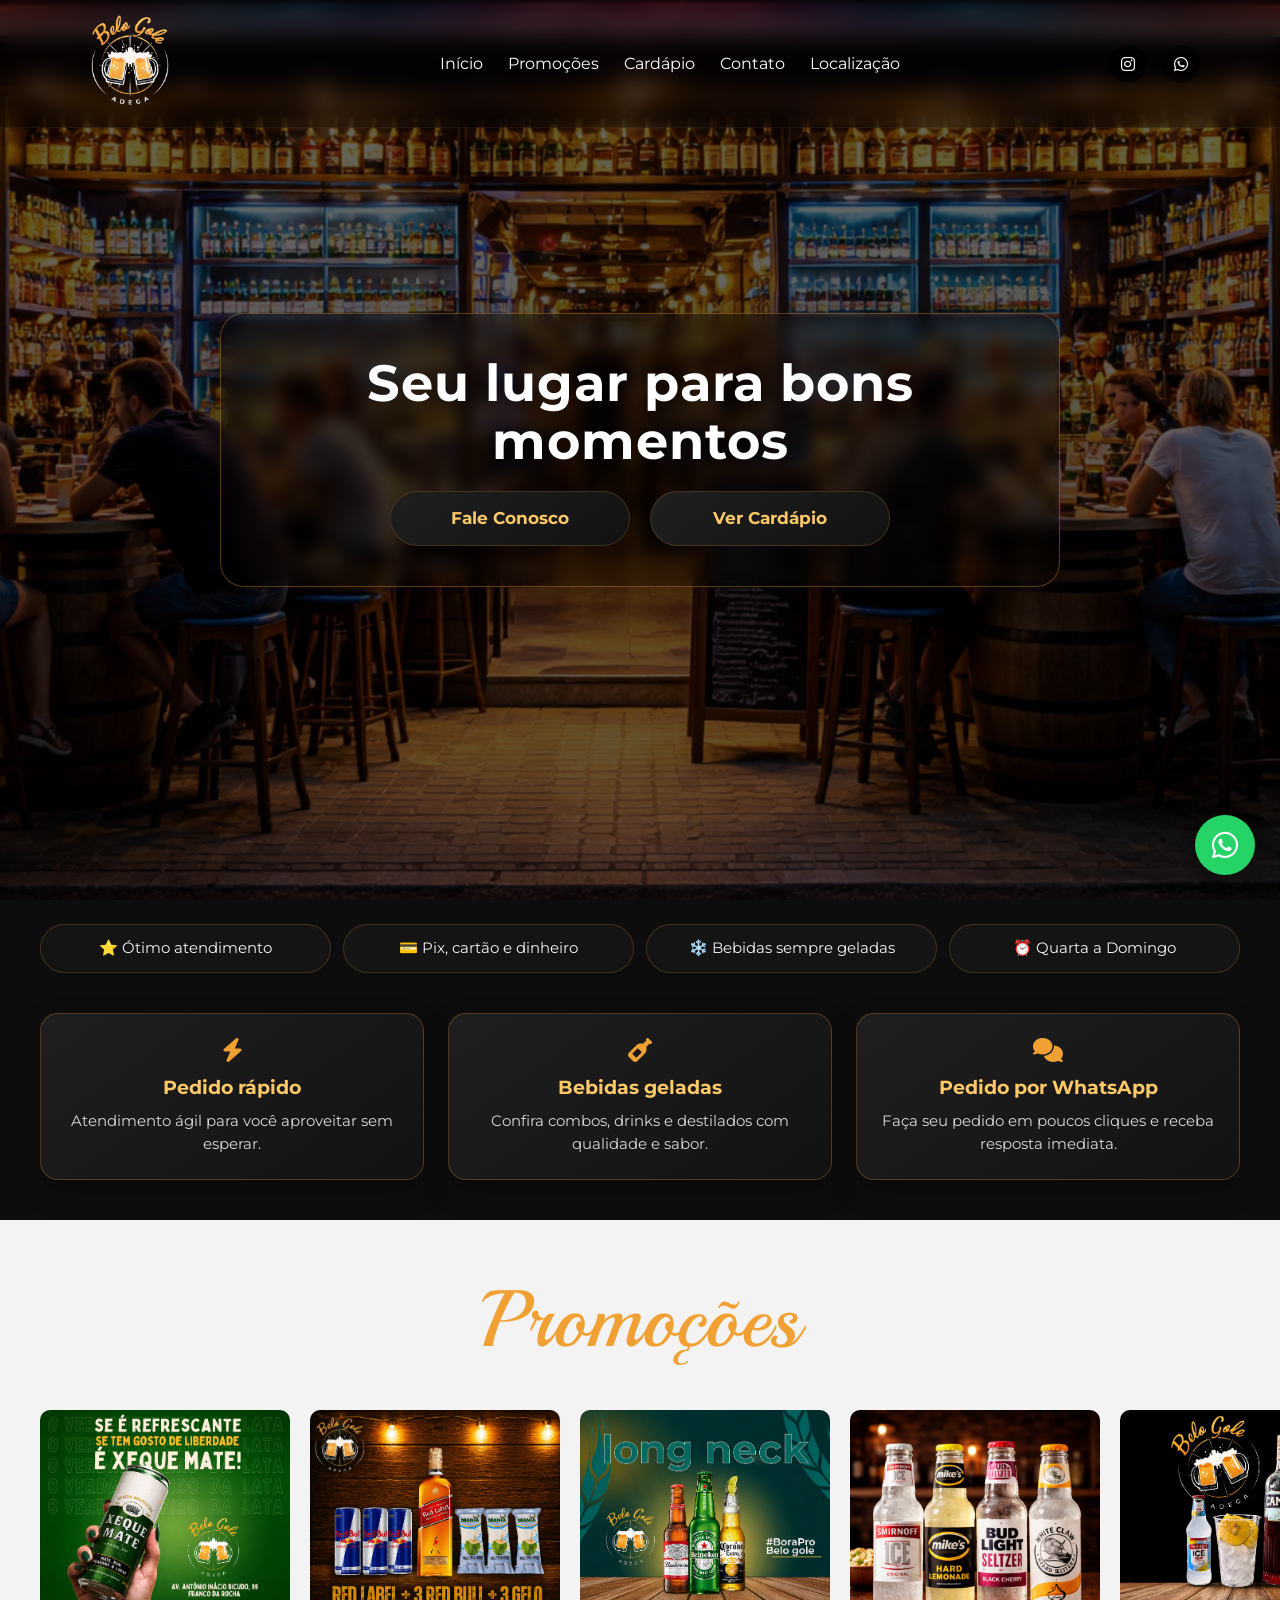
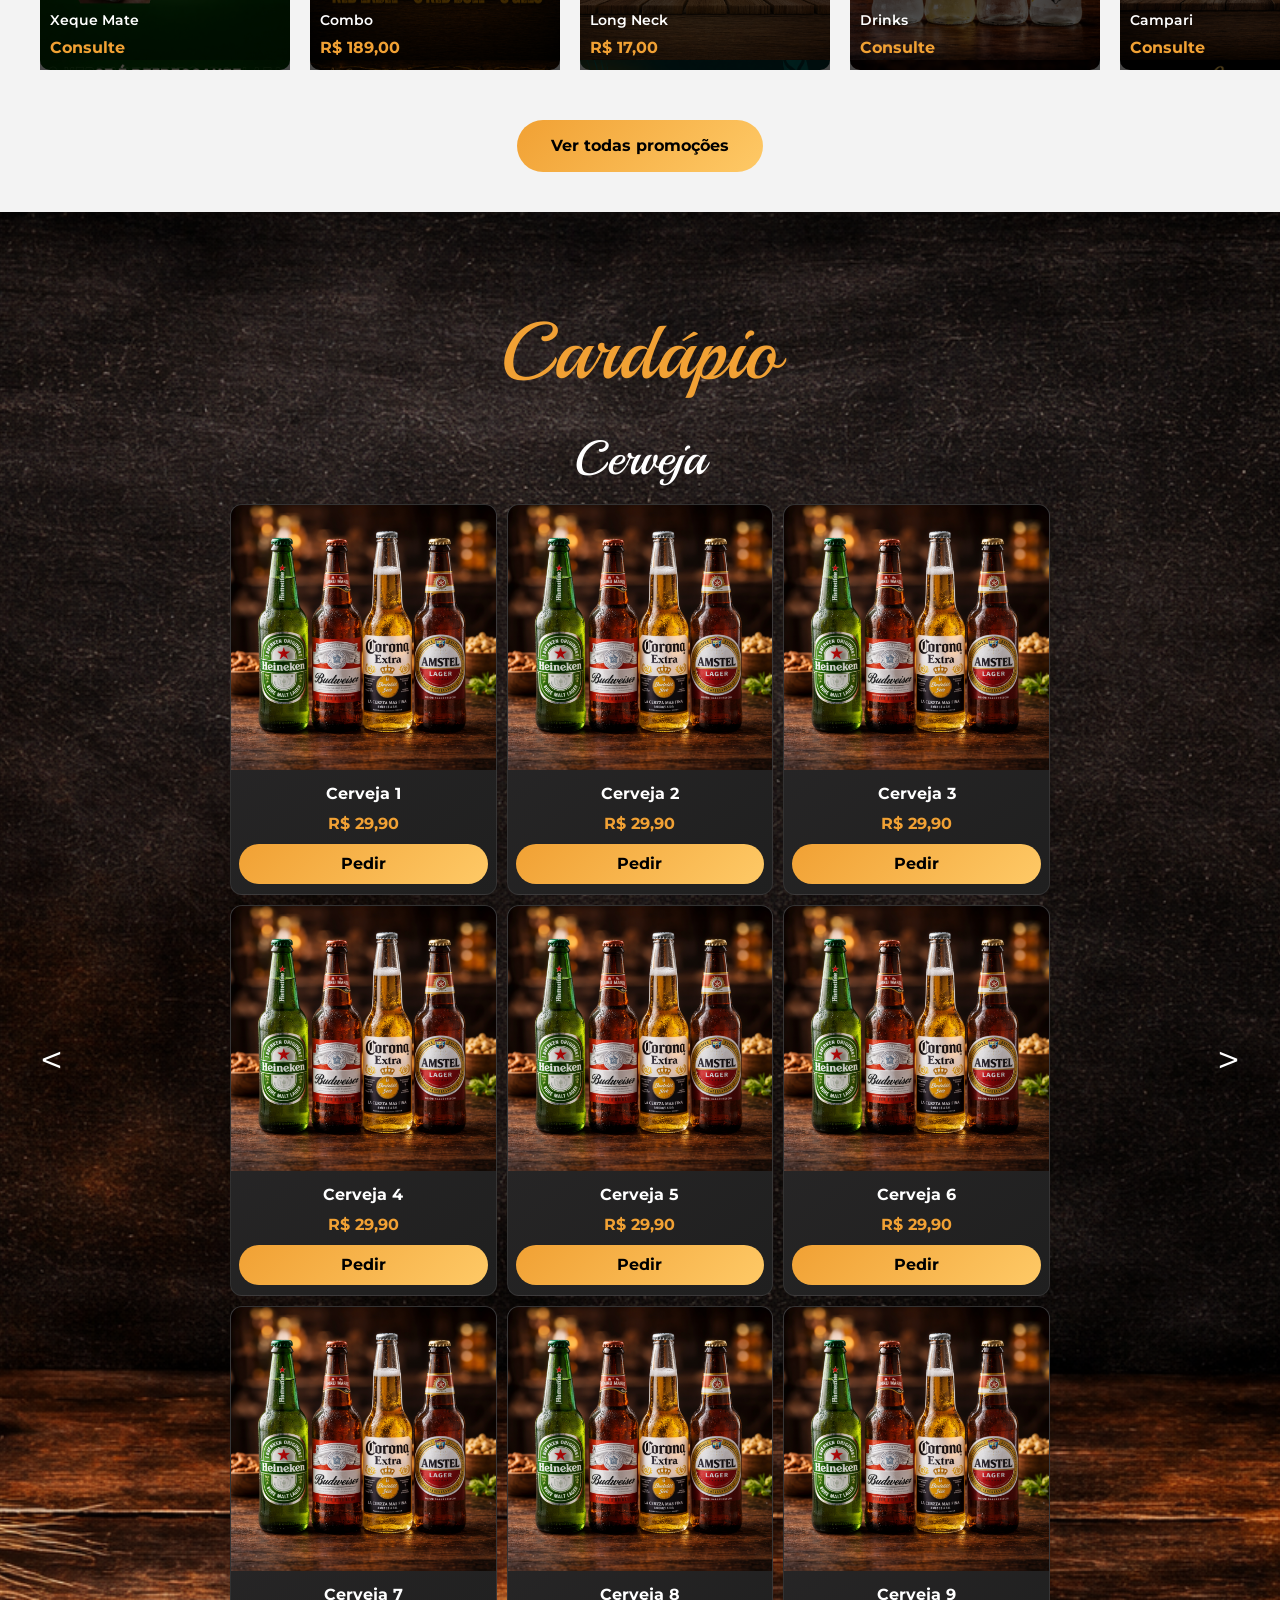
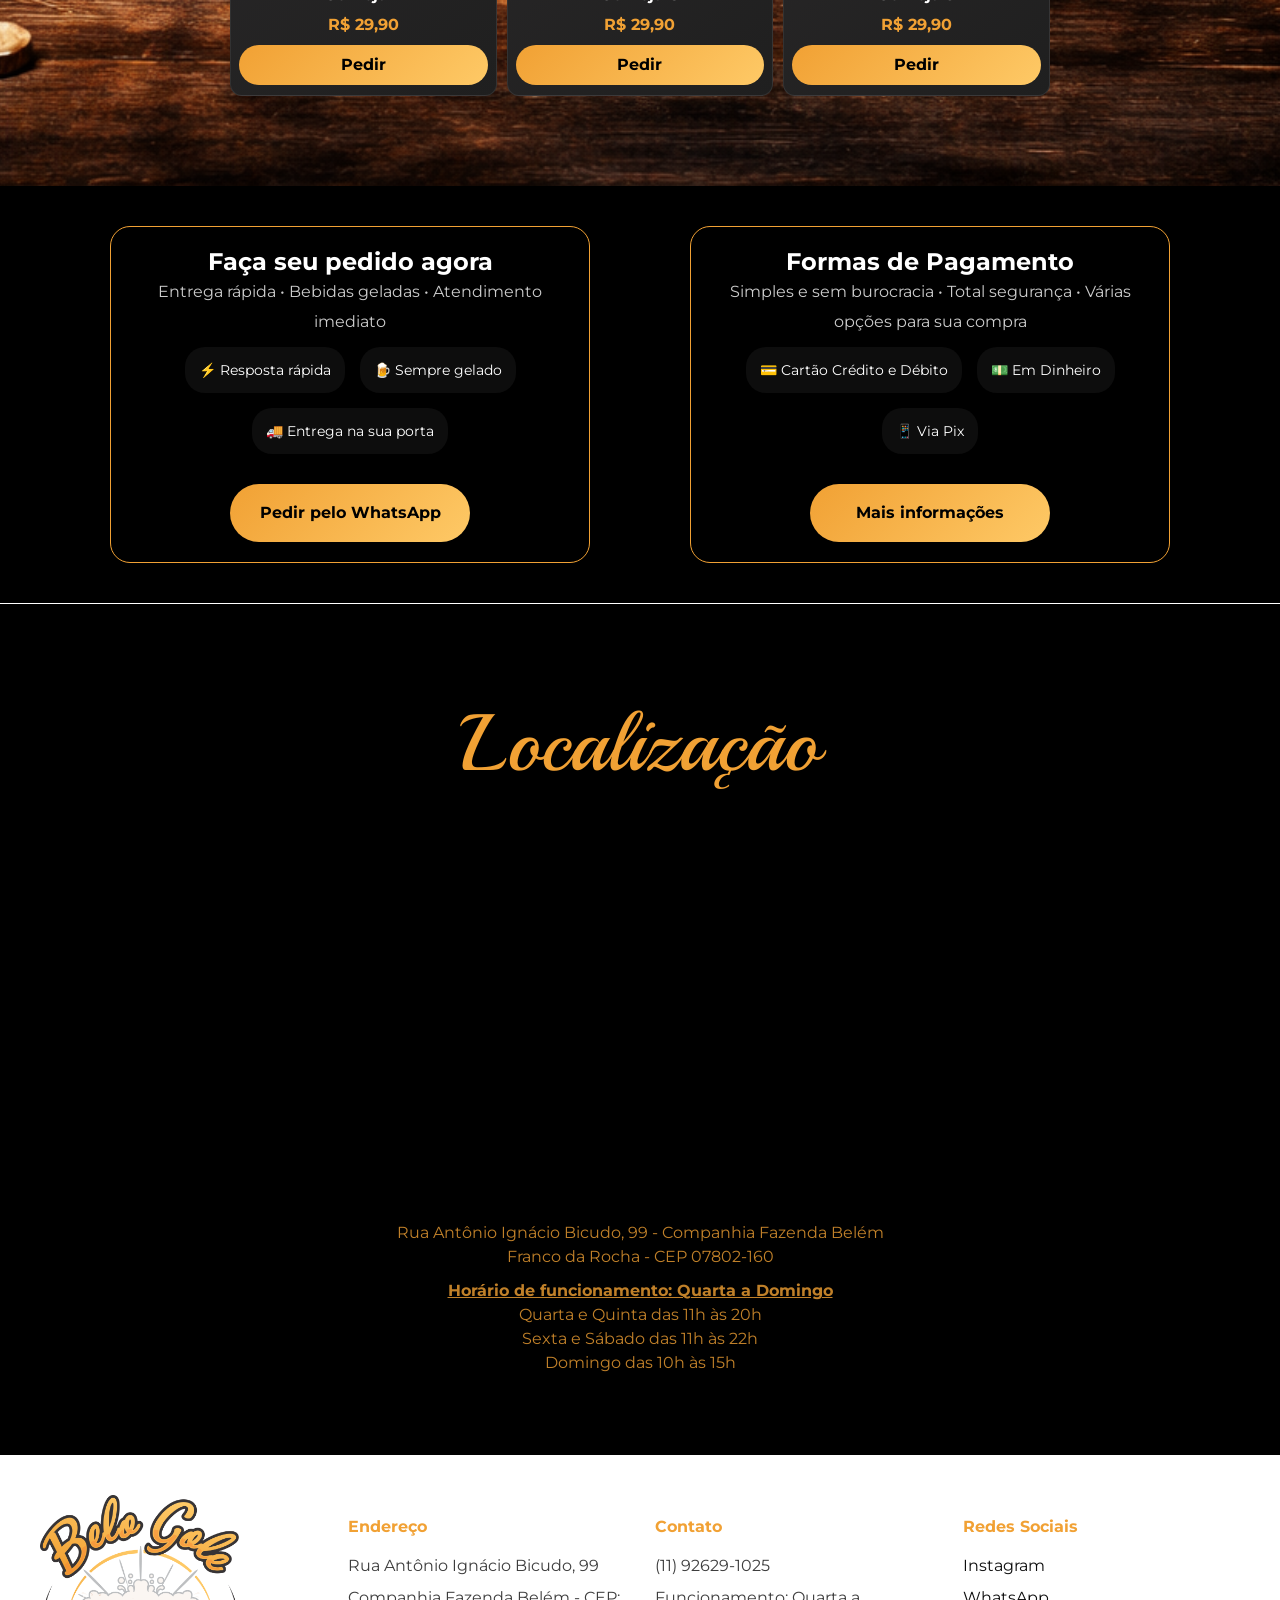
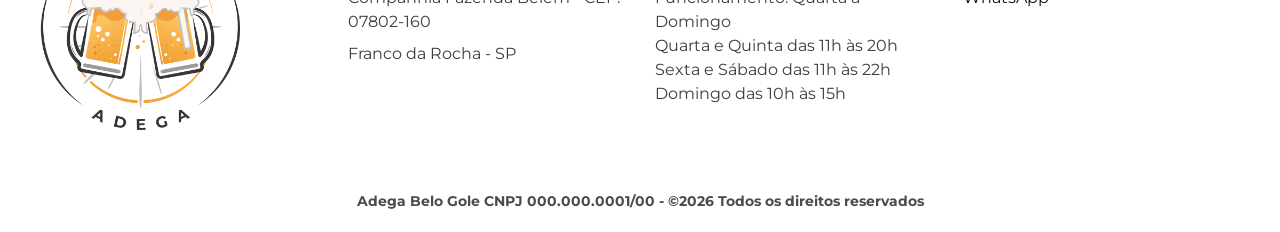
==== commit 70312c72: "atualizando" ====
--- a/index.html
+++ b/index.html
@@ -55,7 +55,7 @@
 <section class="trust-strip" aria-label="Pontos de confiança">
   <div class="trust-item">⭐ Ótimo atendimento</div>
   <div class="trust-item">💳 Pix, cartão e dinheiro</div>
-  <div class="trust-item">❄️ Bebidas geladas</div>
+  <div class="trust-item">❄️ Bebidas sempre geladas</div>
   <div class="trust-item">⏰ Quarta a Domingo</div>
 </section>
 
--- a/style.css
+++ b/style.css
@@ -153,8 +153,7 @@
   font-weight: 700;
   letter-spacing: 1px;
   margin-bottom: 20px;
-  line-height: 1.15;
-  color: var(--dourado-claro);
+  line-height: 1.15;  
 }
 
 .hero p {
@@ -929,21 +928,26 @@
   .group {
     flex: 0 0 100%;
     display: grid;
-    grid-template-columns: repeat(2, 1fr);
-    gap: 20px;
+    grid-template-columns: repeat(2, minmax(0, 1fr));
+    gap: 12px;
     width: 100%;
+    padding: 0 8px;
   }
 
   .card {
-    transform: scale(1.05);
-    width: 100%;
+    transform: none;
+    width: auto;
     max-width: 100%;
     min-width: 0;
   }
 
   .card img {
-    min-height: 170px;
+    min-height: 220px;
     object-fit: cover;
+  }
+
+  .group .card:nth-child(n+7) {
+    display: none;
   }
 
   .card-content {
@@ -971,15 +975,16 @@
 
   .hero h1 {
     display: block;
-    text-transform: uppercase;
+    text-transform: uppercase;  
+    text-shadow: 5px 5px 1px black; ;  
+    color: white;
   }
 
   .hero p {
     font-size: 18px;
     opacity: 0.9;
     margin-bottom: 30px;
-    font-weight: 300;
-    color: #fff;
+    font-weight: 300;    
   }
 
   .hero-actions {
@@ -991,7 +996,11 @@
   .hero-actions .btn-secondary {
     width: 100%;
     min-width: auto;
-  }
+    color: white;
+    border-color: 1 1 1 black ;
+    text-shadow: 1px 1px 2px black; ; 
+  }
+
 
   .trust-strip {
     grid-template-columns: 1fr 1fr;
@@ -1009,10 +1018,6 @@
     border-radius: 5px;
   }
 
-  .group .card:nth-child(n+8) {
-    display: none;
-  }
-
   .container {
     overflow: hidden;
     width: 100%;
@@ -1021,8 +1026,8 @@
   }
 
   .cardapio {
-    padding-left: 1px;
-    padding-right: 1px;
+    padding-left: 0;
+    padding-right: 0;
   }
 
   h2 {
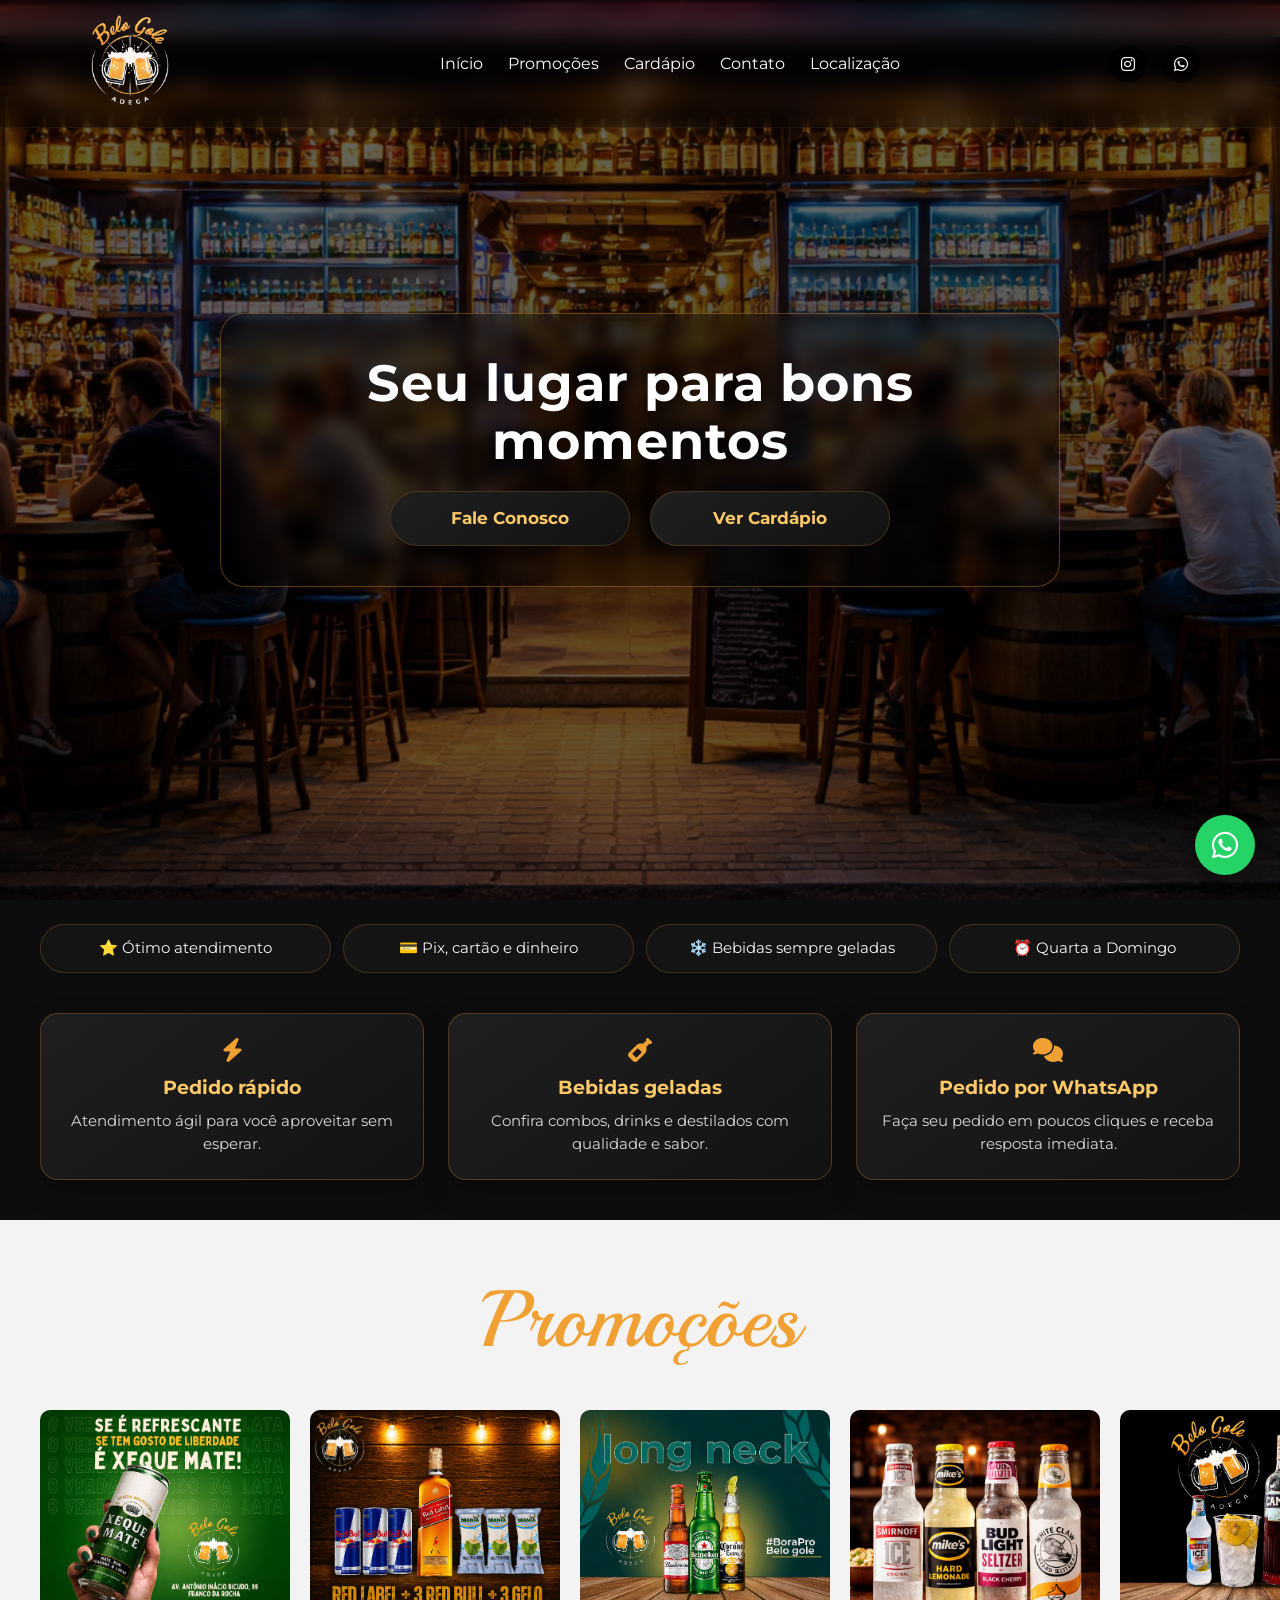
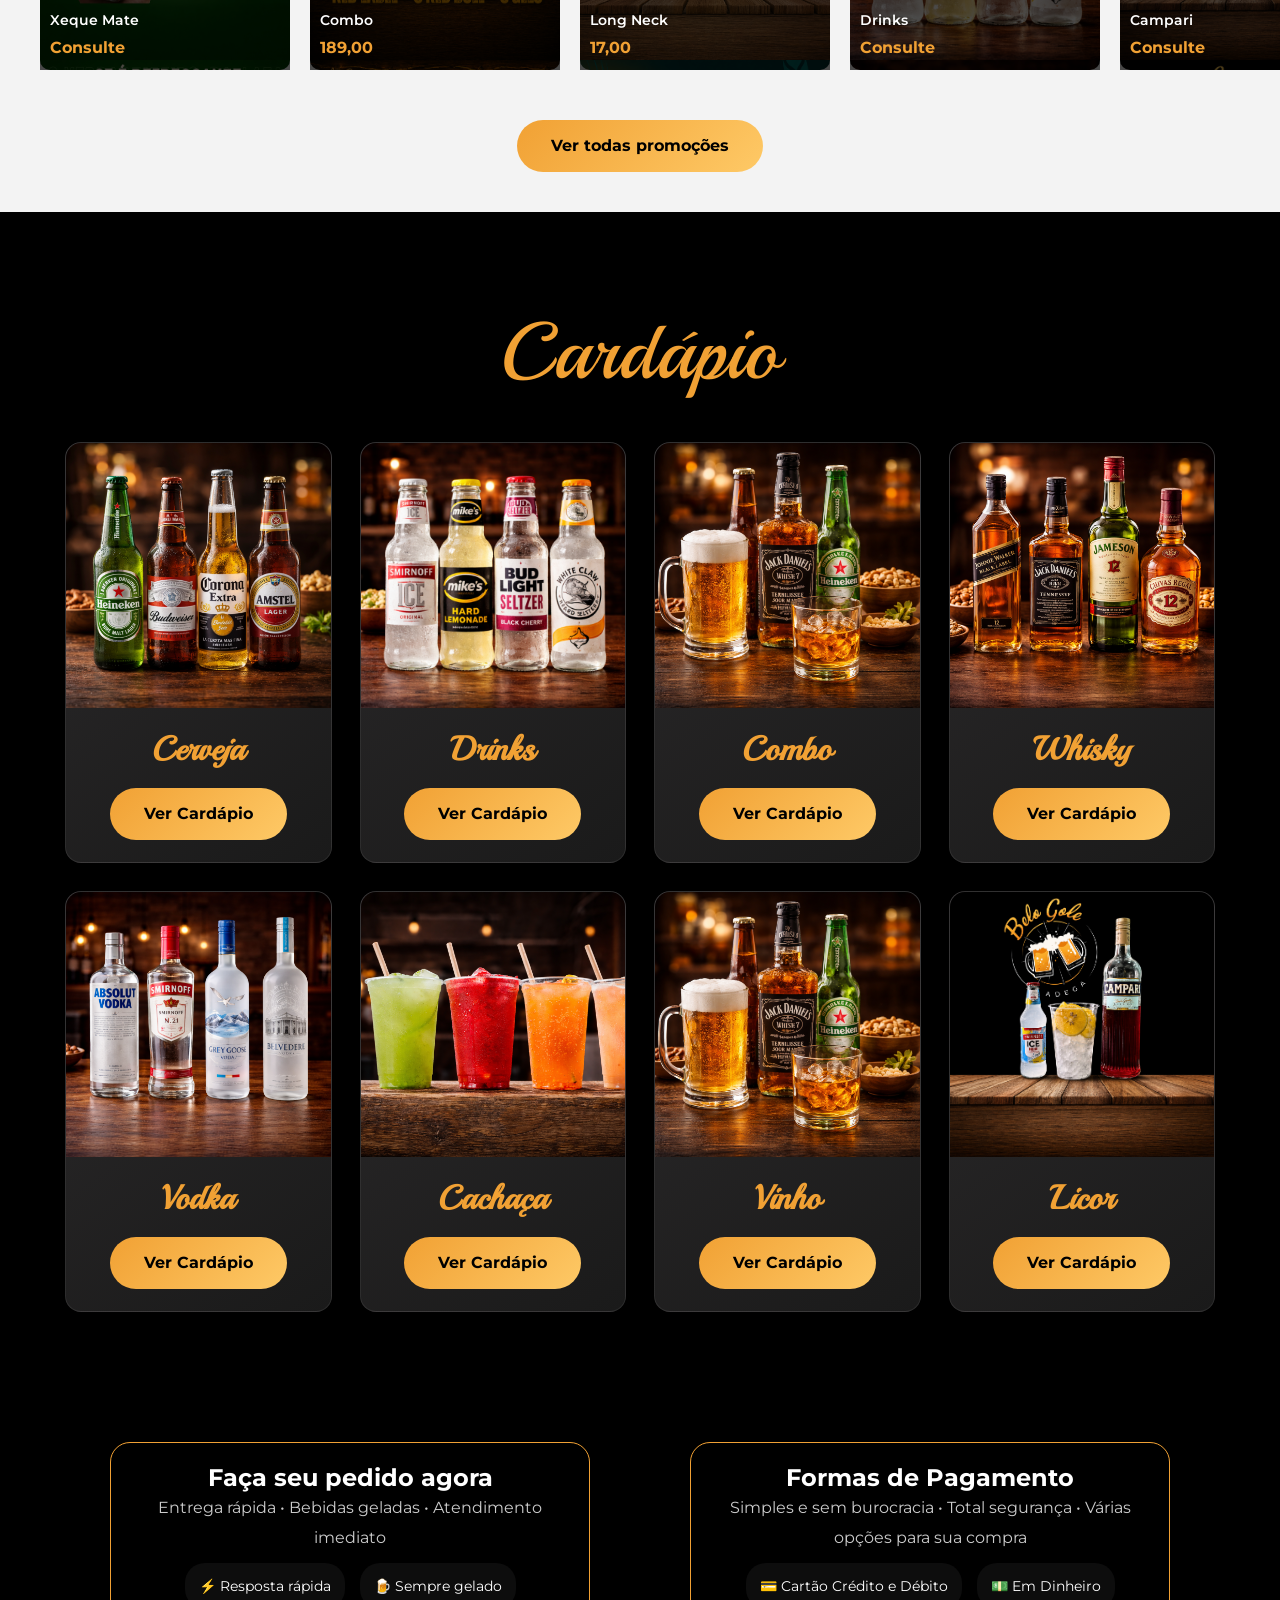
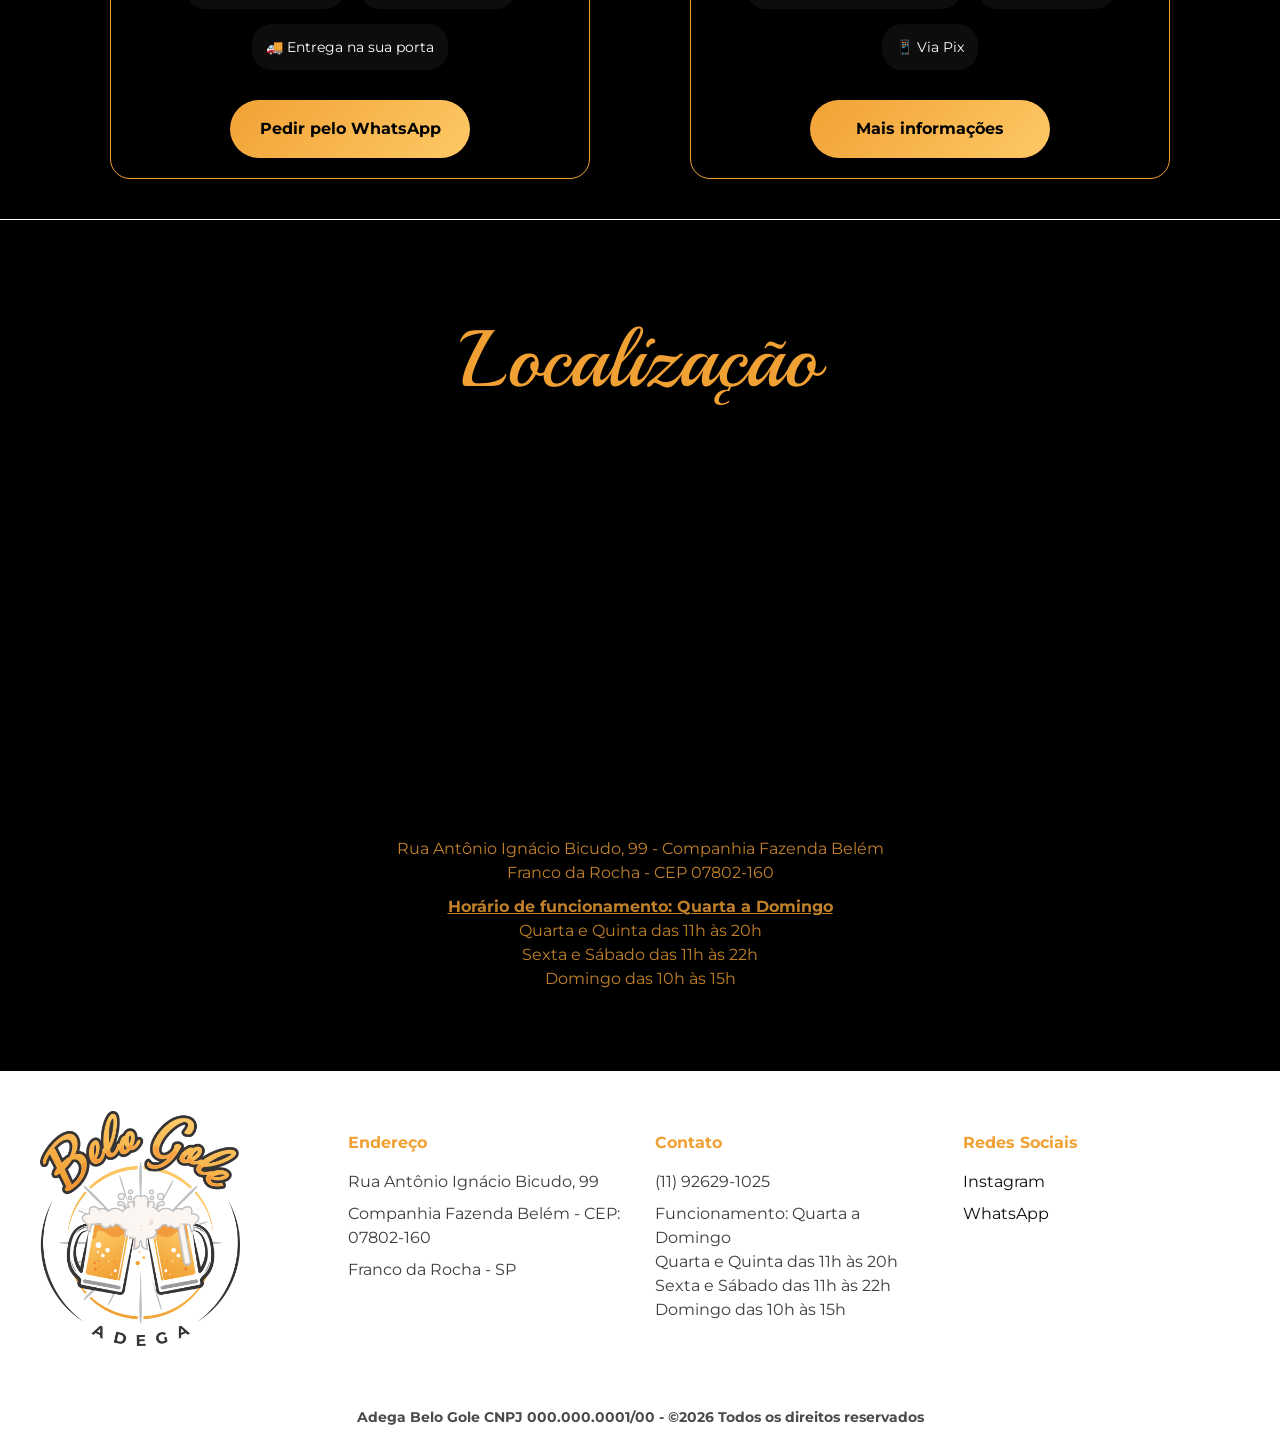
==== commit 8e9b5d99: "atualizando" ====
--- a/index.html
+++ b/index.html
@@ -27,7 +27,7 @@
   <nav aria-label="Navegação principal">
     <a href="#top">Início</a>
     <a href="#promocao">Promoções</a>
-    <a href="#cardapio">Cardápio</a>
+    <a href="cardapio.html">Cardápio</a>
     <a href="#contato">Contato</a>
     <a href="#localizacao">Localização</a>
   </nav>
@@ -47,7 +47,7 @@
    
     <div class="hero-actions">
       <a href="#" data-link="whatsapp-pedido" target="_blank" rel="noopener" class="btn btn-secondary">Fale Conosco</a>      
-      <a href="#cardapio" class="btn btn-secondary">Ver Cardápio</a>
+      <a href="cardapio.html" class="btn btn-secondary">Ver Cardápio</a>
     </div>
   </div>
 </section>
@@ -88,13 +88,7 @@
     <h2>Cardápio</h2>
   </div>
 
-  <div class="carousel">
-    <button class="nav-btn" id="btn-prev" aria-label="Categoria anterior">&lt;</button>
-    <div class="container">
-      <div class="track" id="track"></div>
-    </div>
-    <button class="nav-btn" id="btn-next" aria-label="Próxima categoria">&gt;</button>
-  </div>
+  <div class="categorias-grid" id="cardapio-preview"></div>
 </section>
 
 <div class="contato-wrapper" id="contato">
@@ -199,4 +193,4 @@
 <script src="js/data.js"></script>
 <script src="js/main.js"></script>
 </body>
-</html>
+</html>
--- a/style.css
+++ b/style.css
@@ -61,7 +61,6 @@
   justify-self: start;
 }
 
-
 .logo img {
   height: 150px;  
   margin: -25px;  
@@ -118,6 +117,7 @@
   height: 100vh;
   background: url('assets/fachada4.png') no-repeat center/cover;
   /*background-attachment: fixed;*/
+  background-attachment: fixed;
   display: flex;
   justify-content: center;
   align-items: center;
@@ -483,7 +483,7 @@
   padding: 80px 40px;
   text-align: center;
   background: #373435;
-  background: url('assets/menu7.png') center/cover no-repeat;   
+  background: url('assets/menu7.png') center center / cover no-repeat fixed;
 }
 
 .carousel {
@@ -534,6 +534,7 @@
   height: auto;
   display: flex;
   flex-direction: column;
+  font-size: 1.2rem;
 }
 
 .card:hover {
@@ -559,7 +560,7 @@
 .price {
   color: var(--dourado);
   font-weight: bold;
-  font-size: 1rem;
+  font-size: 1.2rem;
 }
 
 .nav-btn {
@@ -574,6 +575,156 @@
 .nav-btn:hover {
  color: var(--dourado); /* 👈 efeito premium */
  transform: scale(1.2);
+}
+
+/* ===================== PRÉVIA DO CARDÁPIO NA HOME (tiles por categoria) ===================== */
+.categorias-grid {
+  display: grid;
+  grid-template-columns: repeat(auto-fit, minmax(230px, 1fr));
+  gap: 28px;
+  max-width: 1150px;
+  margin: 30px auto 10px;
+}
+
+.categoria-tile {
+  background: linear-gradient(145deg, #2c2a2b, #1a1a1a);
+  border: 1px solid rgba(255, 255, 255, 0.08);
+  border-radius: 16px;
+  overflow: hidden;
+  display: flex;
+  flex-direction: column;
+  transition: transform 0.3s ease, border-color 0.3s ease, box-shadow 0.3s ease;
+}
+
+.categoria-tile:hover {
+  transform: translateY(-6px);
+  border-color: var(--dourado);
+  box-shadow: 0 12px 28px rgba(0, 0, 0, 0.5);
+}
+
+.categoria-tile-imagem {
+  display: block;
+  width: 100%;
+  aspect-ratio: 1 / 1;
+  overflow: hidden;
+}
+
+.categoria-tile-imagem img {
+  width: 100%;
+  height: 100%;
+  object-fit: cover;
+  object-position: center;
+  display: block;
+  transition: transform 0.4s ease;
+}
+
+.categoria-tile:hover .categoria-tile-imagem img {
+  transform: scale(1.06);
+}
+
+.categoria-tile-content {
+  padding: 16px 20px 22px;
+  text-align: center;
+}
+
+.categoria-tile-nome {
+  font-family: "Playball", cursive;
+  font-size: 2.1em;
+  color: var(--dourado);
+  margin-bottom: 14px;
+}
+
+.categoria-tile-btn {
+  display: inline-block;
+  background: linear-gradient(135deg, #F1A134, #FEC966);
+  color: #000;
+  border: none;
+  min-width: auto;
+  width: auto;
+  box-shadow: none;
+}
+
+.categoria-tile-btn:hover {
+  transform: translateY(-3px) scale(1.02);
+  box-shadow: none;
+  background: linear-gradient(135deg, #F1A134, #FEC966);
+  color: #000;
+}
+
+/* ===================== PÁGINA CARDÁPIO COMPLETO ===================== */
+.cardapio-completo {
+  padding: 200px 40px 80px;
+  background: #373435;
+  background: url('assets/menu7.png') center center / cover no-repeat fixed;
+  min-height: 70vh;
+}
+
+.cardapio-tabs {
+  display: flex;
+  flex-wrap: wrap;
+  justify-content: center;
+  gap: 12px;
+  max-width: 950px;
+  margin: 0 auto 50px;
+}
+
+.tab-btn {
+  padding: 12px 26px;
+  border-radius: 999px;
+  border: 1px solid rgba(241, 161, 52, 0.45);
+  background: rgba(0,0,0,0.45);
+  color: var(--dourado-claro);
+  font-weight: 700;
+  font-size: 1rem;
+  cursor: pointer;
+  white-space: nowrap;
+}
+
+.tab-btn:hover {
+  background: rgba(241, 161, 52, 0.22);
+}
+
+.tab-btn.active {
+  background: linear-gradient(135deg, #F1A134, #FEC966);
+  color: #000;
+  border-color: transparent;
+}
+
+.cardapio-secoes {
+  max-width: 1200px;
+  margin: 0 auto;
+}
+
+.cardapio-secao {
+  display: none;
+}
+
+.cardapio-secao.active {
+  display: block;
+  animation: fadeIn 0.35s ease;
+}
+
+@keyframes fadeIn {
+  from { opacity: 0; transform: translateY(6px); }
+  to { opacity: 1; transform: translateY(0); }
+}
+
+.subgrupo {
+  margin-bottom: 45px;
+}
+
+.subgrupo-titulo {
+  font-family: "Playball", cursive;
+  font-size: 2em;
+  color: var(--dourado);
+  margin-bottom: 18px;
+  text-align: center;
+}
+
+.subgrupo-grid {
+  display: grid;
+  grid-template-columns: repeat(auto-fit, minmax(180px, 1fr));
+  gap: 20px;
 }
 
 /* CONTATO */
@@ -906,7 +1057,7 @@
     height: 100svh;
     min-height: 100svh;
     background: url('assets/fachada4.png') no-repeat center center / cover;
-    background-attachment: scroll;
+    background-attachment: fixed;
     background-position: center center;
     background-size: cover;
     display: flex;
@@ -929,6 +1080,7 @@
     flex: 0 0 100%;
     display: grid;
     grid-template-columns: repeat(2, minmax(0, 1fr));
+    
     gap: 12px;
     width: 100%;
     padding: 0 8px;
@@ -941,13 +1093,18 @@
     min-width: 0;
   }
 
-  .card img {
-    min-height: 220px;
-    object-fit: cover;
+  .card img {    
+    width: 100%;
+    height: auto;
+    min-height: 0;    
+    object-fit: contain;
+    display: block;
+    background: #fff;
   }
 
   .group .card:nth-child(n+7) {
-    display: none;
+    display: flex;
+    
   }
 
   .card-content {
@@ -1175,4 +1332,28 @@
     max-height: 500px;
     object-fit: contain;
   }
+
+  .cardapio-completo {
+    padding: 140px 16px 60px;
+  }
+
+  .categoria-tile-nome,
+  .subgrupo-titulo {
+    font-size: 1.7em;
+  }
+
+  .categorias-grid {
+    grid-template-columns: repeat(2, minmax(0, 1fr));
+    gap: 14px;
+  }
+
+  .subgrupo-grid {
+    grid-template-columns: repeat(2, minmax(0, 1fr));
+    gap: 12px;
+  }
+
+  .tab-btn {
+    padding: 10px 18px;
+    font-size: 0.9rem;
+  }
 }
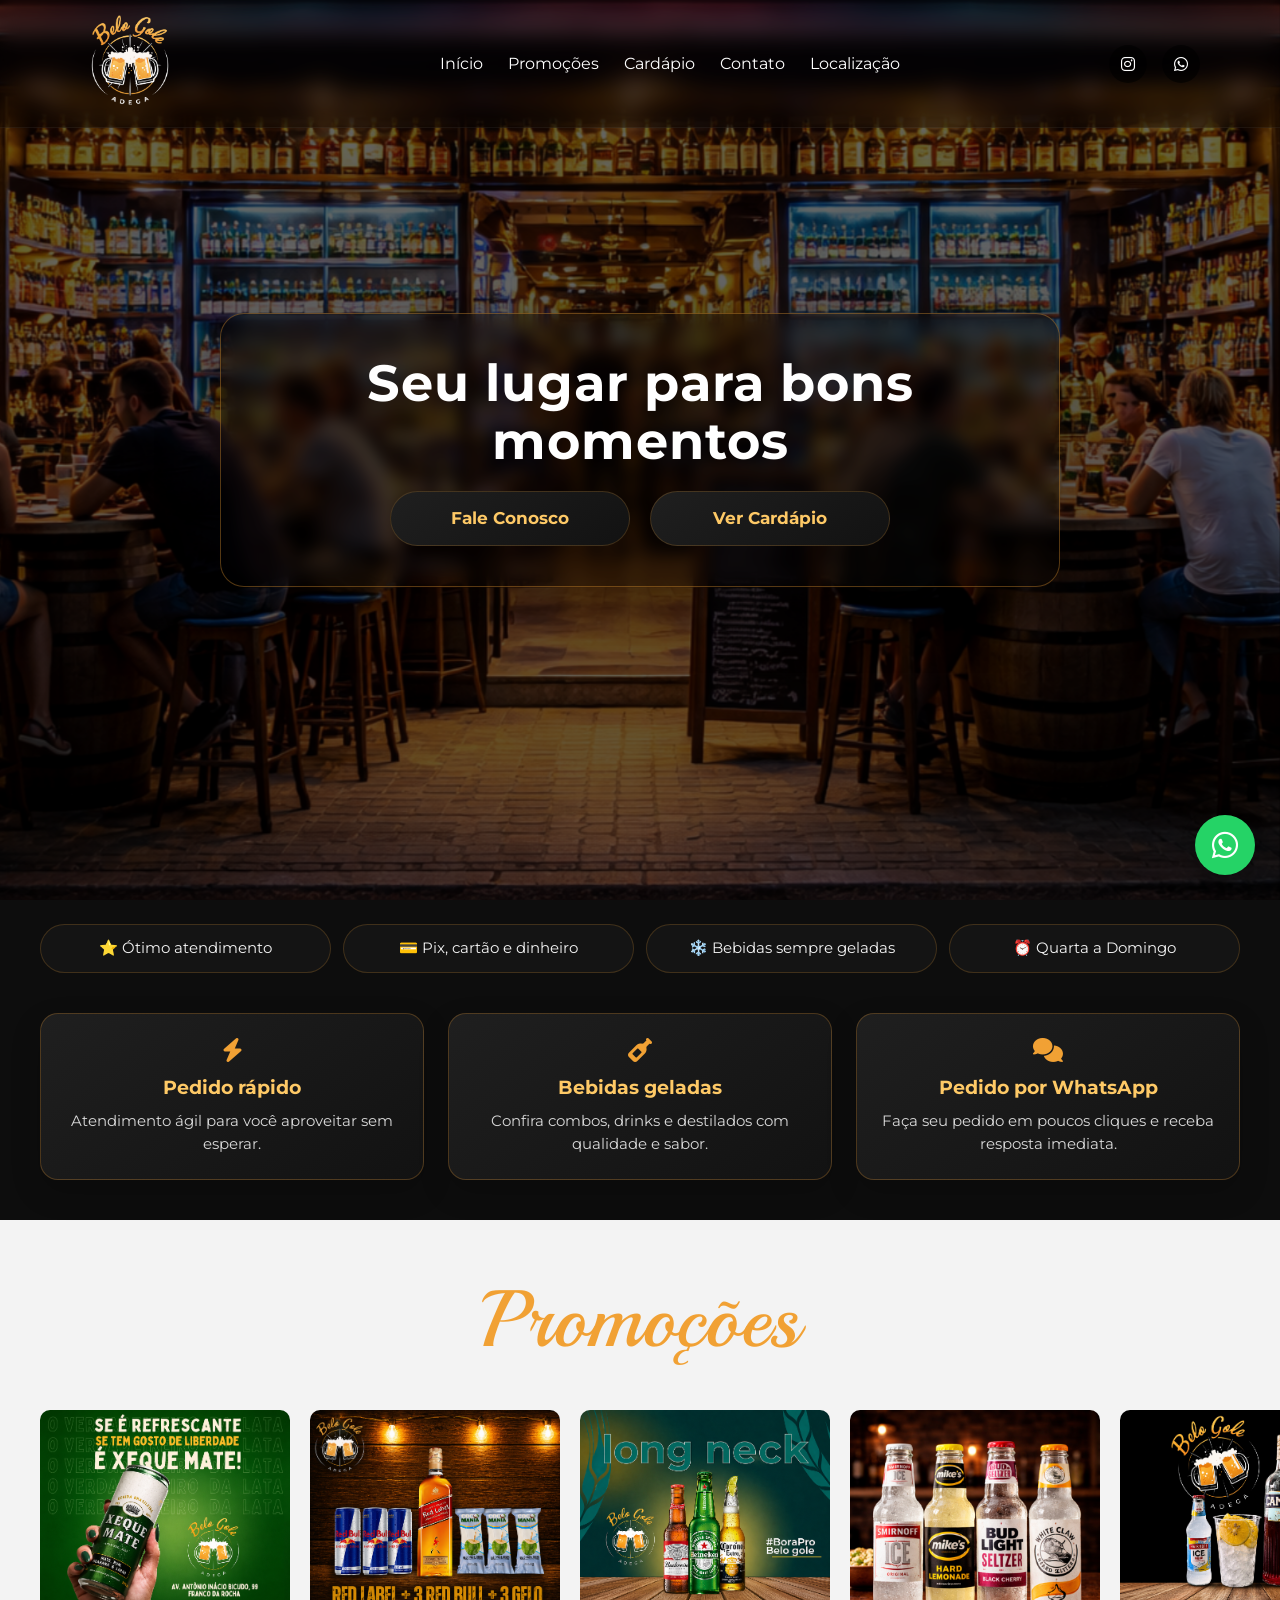
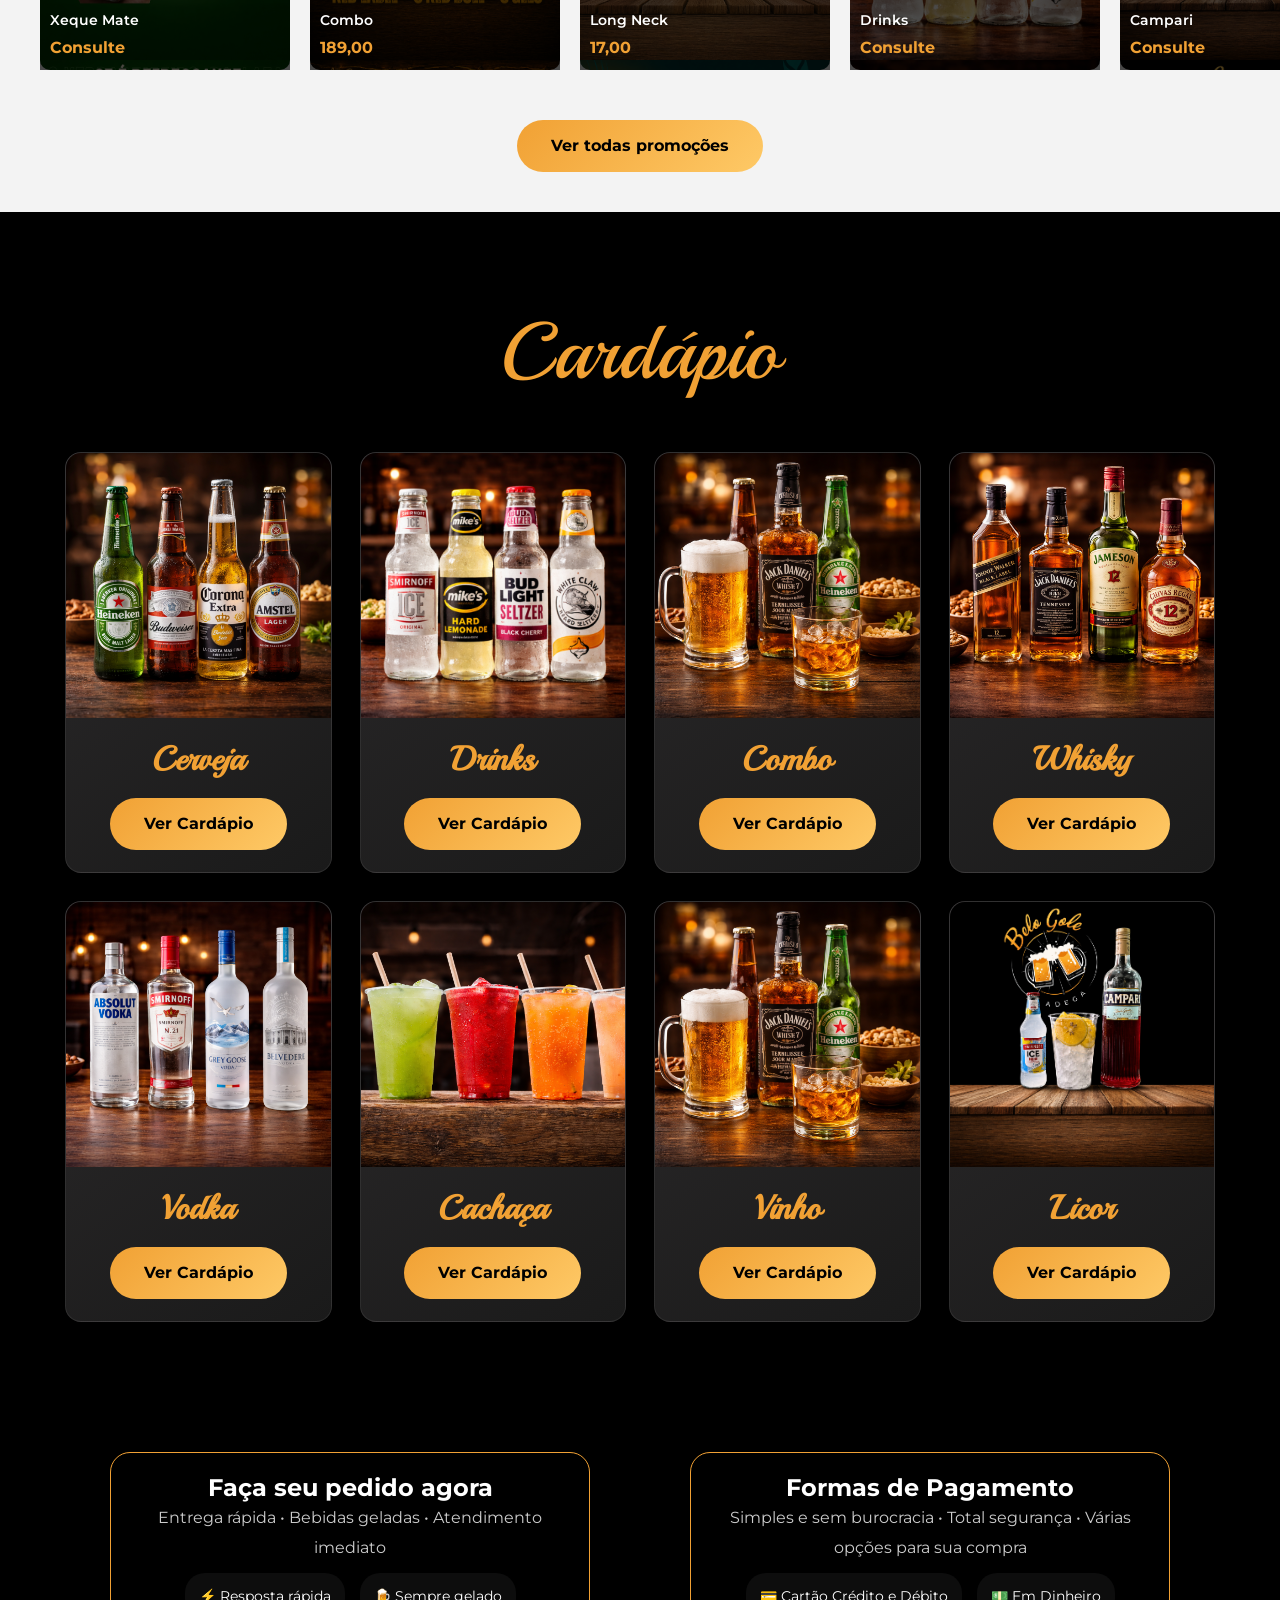
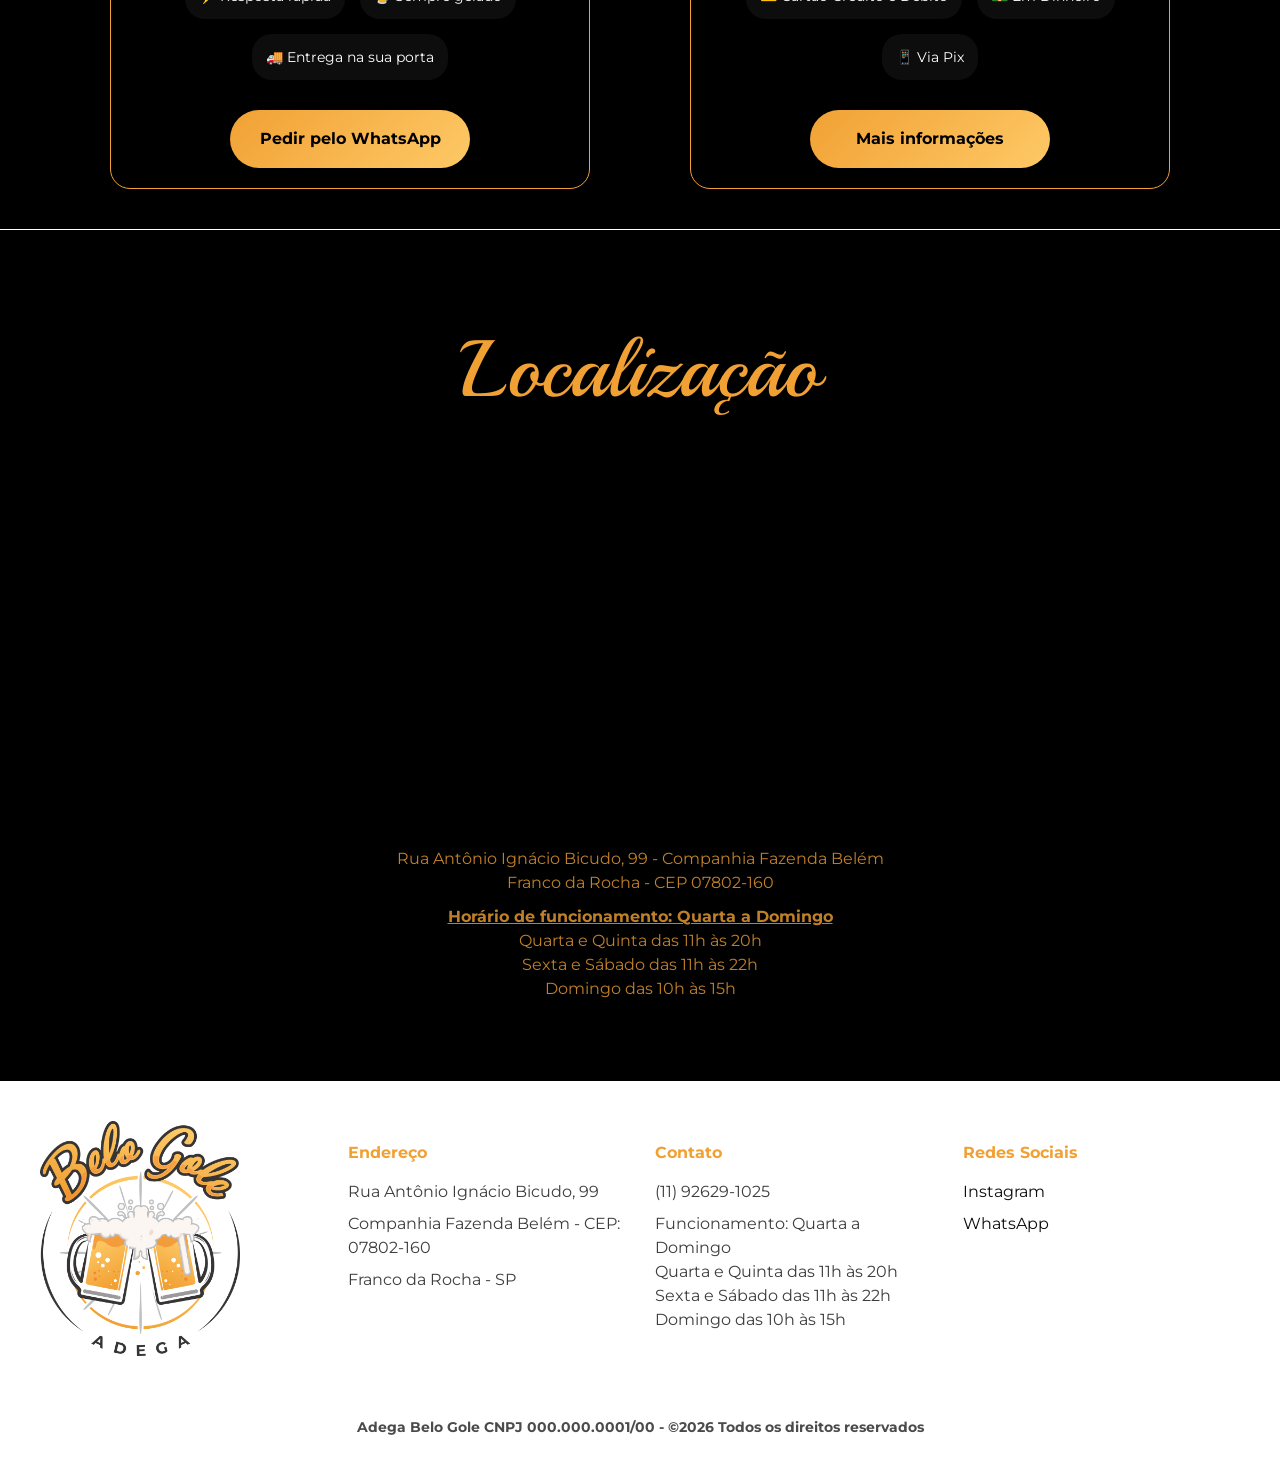
==== commit d0e46b1b: "atualizando" ====
--- a/index.html
+++ b/index.html
@@ -18,6 +18,7 @@
   <link rel="shortcut icon" href="assets/logo.png" type="image/x-icon">
 </head>
 <body>
+<div id="bg-fixed-shared" class="bg-fixed" aria-hidden="true"></div>
 
 <header>
   <div class="logo">
@@ -41,7 +42,7 @@
 </header>
 
 <main id="content">
-<section class="hero" id="top">
+<section class="hero" id="top" data-bg="assets/fachada4.png">
   <div class="hero-content">
     <h1>Seu lugar para bons momentos</h1>
    
@@ -83,7 +84,7 @@
   <a href="#" class="btn" id="abrirPromocoes">Ver todas promoções</a>
 </section>
 
-<section class="cardapio" id="cardapio">
+<section class="cardapio" id="cardapio" data-bg="assets/menu7.png">
   <div class="header-cardapio">
     <h2>Cardápio</h2>
   </div>
--- a/style.css
+++ b/style.css
@@ -115,15 +115,32 @@
 /* HERO */
 .hero {
   height: 100vh;
-  background: url('assets/fachada4.png') no-repeat center/cover;
-  /*background-attachment: fixed;*/
-  background-attachment: fixed;
   display: flex;
   justify-content: center;
   align-items: center;
   text-align: center;
   position: relative;
   padding: 20px;
+}
+
+/* Camada de fundo fixa (div real, mais confiável que background-attachment:fixed
+   ou pseudo-elemento em navegadores mobile) */
+.bg-fixed {
+  position: fixed;
+  inset: 0;
+  z-index: -1;
+  background-repeat: no-repeat;
+  background-position: center center;
+  background-size: cover;
+  pointer-events: none;
+}
+
+.bg-fixed--hero {
+  background-image: url('assets/fachada4.png');
+}
+
+.bg-fixed--cardapio {
+  background-image: url('assets/menu7.png');
 }
 
 .hero::after {
@@ -309,6 +326,10 @@
   text-align: center;
 }
 
+.header-cardapio {
+  margin-bottom: 40px;
+}
+
 .slider {
   display: flex;
   gap: 00px;
@@ -447,16 +468,18 @@
 
 /* BOTÃO POPUP PROMOÇÕES*/
 .whatsapp-btn-card {
-  display: inline-block;
+  display: block;
   padding: 8px 16px;
   background: linear-gradient(135deg, #F1A134, #FEC966);
   color: #000;
   font-weight: bold;
   border-radius: 20px;
   text-decoration: none;
+  text-align: center;
   font-size: 1em;
   transition: 0.3s;
   width: 94%;
+  margin: auto auto 12px;
 }
 
 .whatsapp-btn-card:hover {
@@ -482,8 +505,7 @@
 .cardapio {
   padding: 80px 40px;
   text-align: center;
-  background: #373435;
-  background: url('assets/menu7.png') center center / cover no-repeat fixed;
+  position: relative;
 }
 
 .carousel {
@@ -531,7 +553,9 @@
   overflow: hidden;
   transition: all 0.3s ease;
   border: 1px solid rgba(255,255,255,0.08);
-  height: auto;
+  height: 100%;
+  width: 100%;
+  max-width: 260px;
   display: flex;
   flex-direction: column;
   font-size: 1.2rem;
@@ -545,7 +569,8 @@
 
 .card img {
   width: 100%;
-  height: auto; /* 🔥 remove corte */
+  aspect-ratio: 1 / 1;
+  object-fit: cover;
   display: block;
 }
 
@@ -555,6 +580,15 @@
   flex-direction: column;
   gap: 6px;
   flex: 1;
+}
+
+.card-content h4 {
+  min-height: 2.5em;
+  line-height: 1.25em;
+  display: -webkit-box;
+  -webkit-line-clamp: 2;
+  -webkit-box-orient: vertical;
+  overflow: hidden;
 }
 
 .price {
@@ -654,9 +688,8 @@
 /* ===================== PÁGINA CARDÁPIO COMPLETO ===================== */
 .cardapio-completo {
   padding: 200px 40px 80px;
-  background: #373435;
-  background: url('assets/menu7.png') center center / cover no-repeat fixed;
   min-height: 70vh;
+  position: relative;
 }
 
 .cardapio-tabs {
@@ -664,7 +697,7 @@
   flex-wrap: wrap;
   justify-content: center;
   gap: 12px;
-  max-width: 950px;
+  max-width: 1200px;
   margin: 0 auto 50px;
 }
 
@@ -678,6 +711,7 @@
   font-size: 1rem;
   cursor: pointer;
   white-space: nowrap;
+  flex: 0 0 auto;
 }
 
 .tab-btn:hover {
@@ -723,8 +757,83 @@
 
 .subgrupo-grid {
   display: grid;
-  grid-template-columns: repeat(auto-fit, minmax(180px, 1fr));
+  grid-template-columns: repeat(auto-fit, minmax(180px, 240px));
+  justify-content: center;
   gap: 20px;
+}
+
+/* ===================== SUBMENU DE SUBCATEGORIAS (ex: Cerveja -> Fardo, 600ml...) ===================== */
+.subcategoria-menu {
+  display: grid;
+  grid-template-columns: repeat(auto-fit, minmax(160px, 1fr));
+  gap: 20px;
+  max-width: 950px;
+  margin: 0 auto;
+}
+
+.subcategoria-menu.escondido {
+  display: none;
+}
+
+.subcategoria-card {
+  background: linear-gradient(145deg, #2c2a2b, #1a1a1a);
+  border: 1px solid rgba(255, 255, 255, 0.08);
+  border-radius: 14px;
+  overflow: hidden;
+  cursor: pointer;
+  display: flex;
+  flex-direction: column;
+  transition: transform 0.3s ease, border-color 0.3s ease, box-shadow 0.3s ease;
+  padding: 0;
+}
+
+.subcategoria-card:hover {
+  transform: translateY(-5px);
+  border-color: var(--dourado);
+  box-shadow: 0 10px 24px rgba(0, 0, 0, 0.45);
+}
+
+.subcategoria-card img {
+  width: 100%;
+  aspect-ratio: 1 / 1;
+  object-fit: cover;
+  display: block;
+}
+
+.subcategoria-card span {
+  display: block;
+  padding: 14px 10px;
+  font-family: "Playball", cursive;
+  font-size: 2.1em;
+  color: var(--dourado);
+  text-align: center;
+}
+
+.subgrupo-produtos {
+  display: none;
+}
+
+.subgrupo-produtos.visivel {
+  display: block;
+  animation: fadeIn 0.35s ease;
+}
+
+.voltar-subcategoria {
+  display: inline-flex;
+  align-items: center;
+  gap: 8px;
+  background: transparent;
+  border: 1px solid rgba(241, 161, 52, 0.5);
+  color: var(--dourado-claro);
+  padding: 10px 20px;
+  border-radius: 999px;
+  font-weight: 700;
+  cursor: pointer;
+  margin-bottom: 30px;
+}
+
+.voltar-subcategoria:hover {
+  background: rgba(241, 161, 52, 0.15);
 }
 
 /* CONTATO */
@@ -734,6 +843,7 @@
   gap: 30px;  
   flex-wrap: wrap;
   padding: 40px 0;
+  background-color: black;
 }
 
 .contato-box {
@@ -1056,16 +1166,11 @@
   .hero {
     height: 100svh;
     min-height: 100svh;
-    background: url('assets/fachada4.png') no-repeat center center / cover;
-    background-attachment: fixed;
-    background-position: center center;
-    background-size: cover;
     display: flex;
     justify-content: center;
     align-items: center;
     text-align: center;
     position: relative;
-    overflow: hidden;
   }
 
   .hero::after {
@@ -1352,6 +1457,16 @@
     gap: 12px;
   }
 
+  .subcategoria-menu {
+    grid-template-columns: repeat(2, minmax(0, 1fr));
+    gap: 14px;
+  }
+
+  .subcategoria-card span {
+    font-size: 1.7em;
+    padding: 10px 8px;
+  }
+
   .tab-btn {
     padding: 10px 18px;
     font-size: 0.9rem;
